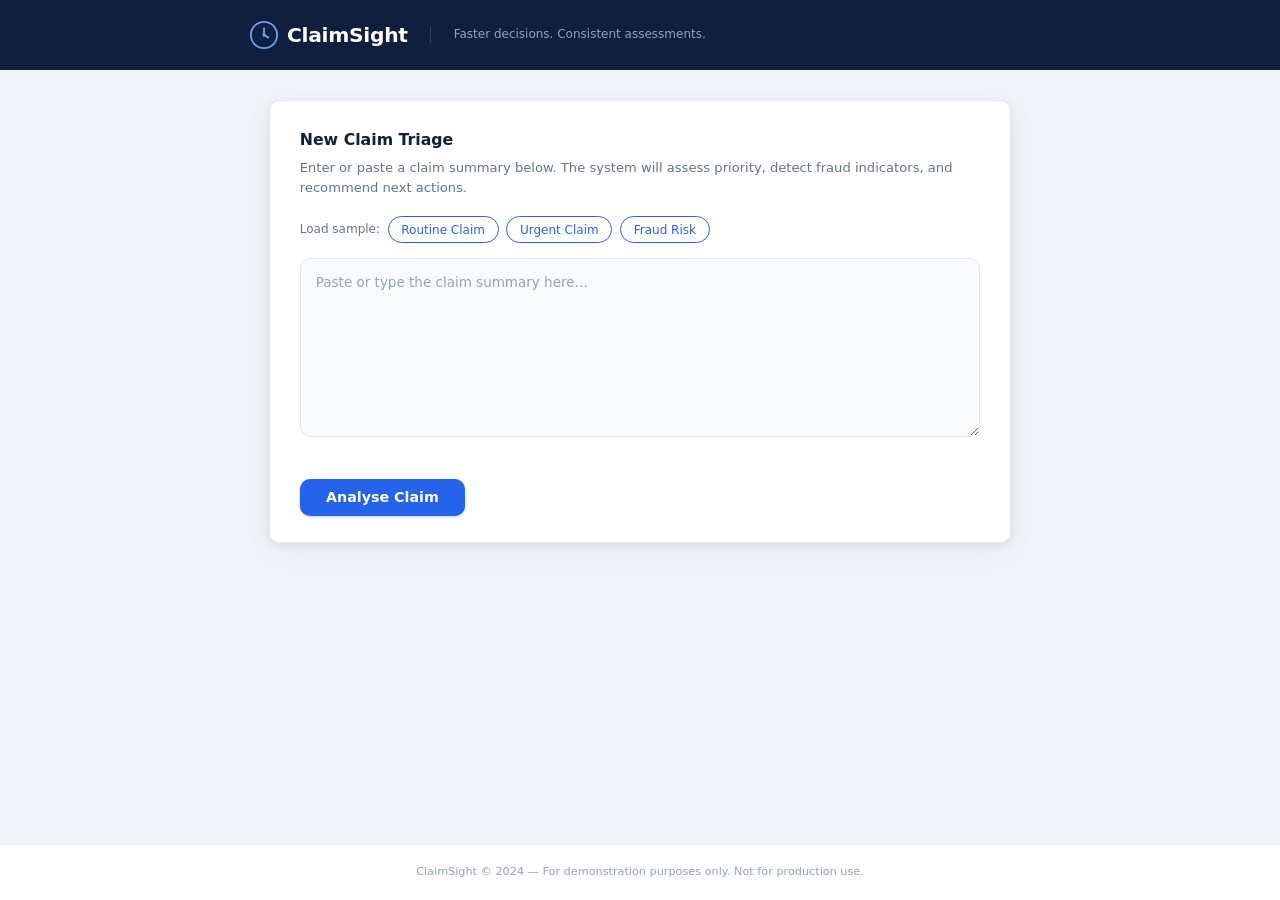
==== index.html @ faf7bcf7 "feat: add ClaimSight insurance claims triage prototype" ====
<!DOCTYPE html>
<html lang="en">
<head>
  <meta charset="UTF-8" />
  <meta name="viewport" content="width=device-width, initial-scale=1.0" />
  <title>ClaimSight — AI-Assisted Claims Triage</title>
  <link rel="stylesheet" href="style.css" />
</head>
<body>

  <!-- ─── Header ─────────────────────────────────────────────── -->
  <header class="site-header">
    <div class="header-inner">
      <div class="brand">
        <svg class="brand-icon" viewBox="0 0 32 32" fill="none" aria-hidden="true">
          <circle cx="16" cy="16" r="15" stroke="currentColor" stroke-width="2"/>
          <path d="M16 8v8l5 3" stroke="currentColor" stroke-width="2" stroke-linecap="round"/>
          <circle cx="16" cy="16" r="2" fill="currentColor"/>
        </svg>
        <span class="brand-name">ClaimSight</span>
      </div>
      <p class="brand-tagline">Faster decisions. Consistent assessments.</p>
    </div>
  </header>

  <!-- ─── Main ──────────────────────────────────────────────── -->
  <main class="main-container">

    <!-- Input card -->
    <section class="card input-card">
      <h2 class="section-title">New Claim Triage</h2>
      <p class="section-desc">Enter or paste a claim summary below. The system will assess priority, detect fraud indicators, and recommend next actions.</p>

      <!-- Quick-fill buttons -->
      <div class="sample-buttons" role="group" aria-label="Load a sample claim">
        <span class="sample-label">Load sample:</span>
        <button type="button" class="btn btn-sample" data-sample="routine">Routine Claim</button>
        <button type="button" class="btn btn-sample" data-sample="urgent">Urgent Claim</button>
        <button type="button" class="btn btn-sample" data-sample="fraud">Fraud Risk</button>
      </div>

      <!-- Form -->
      <form id="triage-form" novalidate>
        <label for="claim-input" class="sr-only">Claim summary</label>
        <textarea
          id="claim-input"
          name="claim"
          rows="7"
          placeholder="Paste or type the claim summary here…"
          aria-required="true"
        ></textarea>
        <p id="validation-msg" class="validation-msg" role="alert" aria-live="polite"></p>
        <button type="submit" id="submit-btn" class="btn btn-primary">
          <span class="btn-text">Analyse Claim</span>
          <span class="btn-spinner" aria-hidden="true"></span>
        </button>
      </form>
    </section>

    <!-- Results card (hidden until analysis completes) -->
    <section id="results-section" class="card results-card" aria-live="polite" aria-atomic="true">

      <!-- Metadata bar -->
      <div class="results-meta">
        <span class="meta-item">
          <strong>Claim ID:</strong>
          <span id="result-claim-id">—</span>
        </span>
        <span class="meta-divider" aria-hidden="true">|</span>
        <span class="meta-item">
          <strong>Analysed:</strong>
          <span id="result-timestamp">—</span>
        </span>
        <span class="meta-divider" aria-hidden="true">|</span>
        <span class="meta-item">
          <strong>Officer:</strong>
          <span>Claims Triage System</span>
        </span>
      </div>

      <!-- Priority + Confidence -->
      <div class="priority-row">
        <div>
          <p class="result-label">Priority Level</p>
          <span id="result-priority" class="priority-badge">—</span>
          <span id="result-confidence" class="confidence-label"></span>
        </div>
      </div>

      <!-- Rationale -->
      <div class="rationale-box">
        <p class="result-label">Why this priority?</p>
        <p id="result-rationale" class="rationale-text">—</p>
      </div>

      <!-- Risk dimensions -->
      <div class="risk-dimensions">
        <p class="result-label">Risk Dimensions</p>
        <div class="bars-grid" id="risk-bars-container">
          <!-- Bars injected by JS -->
        </div>
      </div>

      <!-- Fraud indicators -->
      <div class="result-block" id="fraud-block">
        <p class="result-label">Fraud Indicators</p>
        <ul id="result-fraud-list" class="result-list"></ul>
      </div>

      <!-- Next actions -->
      <div class="result-block">
        <p class="result-label">Recommended Next Actions</p>
        <ol id="result-actions-list" class="result-list result-list--ordered"></ol>
      </div>

      <!-- Escalation -->
      <div id="escalation-block" class="escalation-block">
        <div class="escalation-header">
          <p class="result-label">Escalation</p>
          <span id="escalation-badge" class="escalation-badge">—</span>
        </div>
        <p id="escalation-reason" class="escalation-reason">—</p>
      </div>

    </section>
  </main>

  <footer class="site-footer">
    <p>ClaimSight &copy; 2024 &mdash; For demonstration purposes only. Not for production use.</p>
  </footer>

  <script src="app.js"></script>
</body>
</html>
---- style.css ----
/* ══════════════════════════════════════════════
   ClaimSight — style.css
   ══════════════════════════════════════════════ */

/* ── 1. Design tokens ──────────────────────────── */
:root {
  /* Brand */
  --navy:          #0f1f3d;
  --navy-light:    #1a3260;
  --blue:          #2563eb;
  --blue-hover:    #1d4ed8;

  /* Priority colours */
  --green:         #16a34a;
  --green-bg:      #dcfce7;
  --green-border:  #86efac;
  --amber:         #d97706;
  --amber-bg:      #fef3c7;
  --amber-border:  #fcd34d;
  --red:           #dc2626;
  --red-bg:        #fee2e2;
  --red-border:    #fca5a5;

  /* Neutrals */
  --bg:            #f1f5f9;
  --surface:       #ffffff;
  --border:        #e2e8f0;
  --text:          #0f172a;
  --text-muted:    #64748b;
  --text-light:    #94a3b8;

  /* Spacing */
  --radius:        10px;
  --radius-pill:   9999px;
  --shadow:        0 1px 3px rgba(0,0,0,.08), 0 4px 16px rgba(0,0,0,.06);
  --shadow-card:   0 2px 8px rgba(0,0,0,.07), 0 8px 32px rgba(0,0,0,.06);
}

/* ── 2. Reset & base ───────────────────────────── */
*, *::before, *::after { box-sizing: border-box; margin: 0; padding: 0; }

html { font-size: 15px; }

body {
  font-family: -apple-system, "Segoe UI", system-ui, sans-serif;
  background: var(--bg);
  color: var(--text);
  line-height: 1.6;
  min-height: 100vh;
  display: flex;
  flex-direction: column;
}

/* Screen-reader only utility */
.sr-only {
  position: absolute;
  width: 1px; height: 1px;
  padding: 0; margin: -1px;
  overflow: hidden; clip: rect(0,0,0,0);
  white-space: nowrap; border: 0;
}

/* ── 3. Header ─────────────────────────────────── */
.site-header {
  background: var(--navy);
  color: #fff;
  padding: 0 1.5rem;
}

.header-inner {
  max-width: 780px;
  margin: 0 auto;
  padding: 1.25rem 0;
  display: flex;
  align-items: center;
  gap: 1.5rem;
  flex-wrap: wrap;
}

.brand {
  display: flex;
  align-items: center;
  gap: .6rem;
}

.brand-icon {
  width: 28px;
  height: 28px;
  color: #60a5fa;
  flex-shrink: 0;
}

.brand-name {
  font-size: 1.35rem;
  font-weight: 700;
  letter-spacing: -.3px;
  color: #fff;
}

.brand-tagline {
  font-size: .8rem;
  color: #94a3b8;
  border-left: 1px solid #334155;
  padding-left: 1.5rem;
  line-height: 1.3;
}

/* ── 4. Layout ─────────────────────────────────── */
.main-container {
  flex: 1;
  max-width: 780px;
  width: 100%;
  margin: 2rem auto 3rem;
  padding: 0 1.25rem;
  display: flex;
  flex-direction: column;
  gap: 1.5rem;
}

/* ── 5. Cards ──────────────────────────────────── */
.card {
  background: var(--surface);
  border-radius: var(--radius);
  box-shadow: var(--shadow-card);
  border: 1px solid var(--border);
  padding: 1.75rem 2rem;
}

.section-title {
  font-size: 1.05rem;
  font-weight: 700;
  color: var(--navy);
  margin-bottom: .4rem;
}

.section-desc {
  color: var(--text-muted);
  font-size: .875rem;
  margin-bottom: 1.25rem;
  line-height: 1.5;
}

/* ── 6. Sample buttons ─────────────────────────── */
.sample-buttons {
  display: flex;
  align-items: center;
  gap: .5rem;
  flex-wrap: wrap;
  margin-bottom: 1rem;
}

.sample-label {
  font-size: .8rem;
  color: var(--text-muted);
  font-weight: 500;
  white-space: nowrap;
}

/* ── 7. Button base ────────────────────────────── */
.btn {
  display: inline-flex;
  align-items: center;
  gap: .5rem;
  border: none;
  border-radius: var(--radius);
  font-family: inherit;
  font-size: .875rem;
  font-weight: 600;
  cursor: pointer;
  transition: background .15s, border-color .15s, opacity .15s;
}

.btn-sample {
  padding: .35rem .85rem;
  background: transparent;
  border: 1.5px solid var(--blue);
  color: var(--blue);
  border-radius: var(--radius-pill);
  font-size: .8rem;
  font-weight: 500;
}

.btn-sample:hover {
  background: #eff6ff;
}

/* ── 8. Textarea ───────────────────────────────── */
textarea {
  width: 100%;
  padding: .85rem 1rem;
  border: 1.5px solid var(--border);
  border-radius: var(--radius);
  font-family: inherit;
  font-size: .9rem;
  color: var(--text);
  background: #fafbfd;
  resize: vertical;
  transition: border-color .15s, box-shadow .15s;
  line-height: 1.6;
}

textarea:focus {
  outline: none;
  border-color: var(--blue);
  box-shadow: 0 0 0 3px rgba(37,99,235,.12);
  background: #fff;
}

textarea::placeholder { color: var(--text-light); }

/* ── 9. Validation message ─────────────────────── */
.validation-msg {
  font-size: .8rem;
  color: var(--red);
  min-height: 1.2rem;
  margin: .4rem 0 .75rem;
}

/* ── 10. Submit button ─────────────────────────── */
.btn-primary {
  padding: .7rem 1.75rem;
  background: var(--blue);
  color: #fff;
  border-radius: var(--radius);
  font-size: .95rem;
  box-shadow: 0 1px 3px rgba(37,99,235,.3);
  position: relative;
  min-width: 160px;
  justify-content: center;
}

.btn-primary:hover:not(:disabled) { background: var(--blue-hover); }
.btn-primary:disabled { opacity: .65; cursor: not-allowed; }

/* Spinner inside button */
.btn-spinner {
  display: none;
  width: 16px; height: 16px;
  border: 2px solid rgba(255,255,255,.35);
  border-top-color: #fff;
  border-radius: 50%;
  animation: spin .65s linear infinite;
}

.btn-primary.loading .btn-text { opacity: 0; }
.btn-primary.loading .btn-spinner { display: inline-block; position: absolute; }

@keyframes spin { to { transform: rotate(360deg); } }

/* ── 11. Results card (hidden by default) ──────── */
.results-card {
  display: none;
}

.results-card.visible {
  display: block;
  animation: fadeSlideIn .3s ease;
}

@keyframes fadeSlideIn {
  from { opacity: 0; transform: translateY(10px); }
  to   { opacity: 1; transform: translateY(0); }
}

/* ── 12. Metadata bar ──────────────────────────── */
.results-meta {
  display: flex;
  gap: .75rem;
  flex-wrap: wrap;
  align-items: center;
  padding-bottom: 1rem;
  border-bottom: 1px solid var(--border);
  margin-bottom: 1.25rem;
  font-size: .78rem;
  color: var(--text-muted);
}

.meta-item strong { color: var(--text); font-weight: 600; margin-right: .3rem; }
.meta-divider { color: var(--border); }

/* ── 13. Priority row ──────────────────────────── */
.priority-row {
  display: flex;
  align-items: flex-start;
  gap: 1rem;
  margin-bottom: 1.25rem;
}

.result-label {
  font-size: .72rem;
  font-weight: 700;
  text-transform: uppercase;
  letter-spacing: .06em;
  color: var(--text-muted);
  margin-bottom: .4rem;
}

.priority-badge {
  display: inline-block;
  padding: .3rem .9rem;
  border-radius: var(--radius-pill);
  font-size: .85rem;
  font-weight: 700;
  letter-spacing: .02em;
  border: 1.5px solid transparent;
}

.priority-low      { background: var(--green-bg);  color: var(--green); border-color: var(--green-border); }
.priority-high     { background: var(--amber-bg);  color: var(--amber); border-color: var(--amber-border); }
.priority-critical { background: var(--red-bg);    color: var(--red);   border-color: var(--red-border); }

.confidence-label {
  display: inline-block;
  margin-left: .6rem;
  font-size: .8rem;
  color: var(--text-muted);
  vertical-align: middle;
}

/* ── 14. Rationale callout ─────────────────────── */
.rationale-box {
  background: #f8fafc;
  border-left: 3px solid var(--blue);
  border-radius: 0 var(--radius) var(--radius) 0;
  padding: .85rem 1.1rem;
  margin-bottom: 1.25rem;
}

.rationale-text {
  font-size: .875rem;
  color: var(--text);
  line-height: 1.55;
}

/* ── 15. Risk dimension bars ───────────────────── */
.risk-dimensions {
  margin-bottom: 1.25rem;
}

.bars-grid {
  display: flex;
  flex-direction: column;
  gap: .65rem;
  margin-top: .5rem;
}

.bar-row {
  display: flex;
  align-items: center;
  gap: .85rem;
}

.bar-label {
  font-size: .8rem;
  color: var(--text);
  width: 165px;
  flex-shrink: 0;
  font-weight: 500;
}

.bar-track {
  flex: 1;
  height: 9px;
  background: #e2e8f0;
  border-radius: var(--radius-pill);
  overflow: hidden;
}

.bar-fill {
  height: 100%;
  width: 0%;                        /* set by JS */
  border-radius: var(--radius-pill);
  transition: width .6s cubic-bezier(.4,0,.2,1);
}

/* Bar colour classes */
.bar-fill.bar-low    { background: var(--green); }
.bar-fill.bar-medium { background: var(--amber); }
.bar-fill.bar-high   { background: var(--red); }

/* Special: doc quality bar is inverted — high score = good = green */
.bar-fill.bar-quality-high   { background: var(--green); }
.bar-fill.bar-quality-medium { background: var(--amber); }
.bar-fill.bar-quality-low    { background: var(--red); }

.bar-score {
  font-size: .78rem;
  color: var(--text-muted);
  width: 32px;
  text-align: right;
  flex-shrink: 0;
}

/* ── 16. Result blocks (fraud / actions) ───────── */
.result-block {
  margin-bottom: 1.25rem;
  padding: .85rem 1rem;
  border: 1px solid var(--border);
  border-radius: var(--radius);
  background: #fafbfd;
}

.result-block.fraud-flagged {
  background: #fffbeb;
  border-color: var(--amber-border);
}

.result-list {
  list-style: none;
  margin: 0;
  padding: 0;
  display: flex;
  flex-direction: column;
  gap: .45rem;
}

.result-list li {
  font-size: .875rem;
  color: var(--text);
  padding-left: 1.3rem;
  position: relative;
  line-height: 1.5;
}

/* Bullet for unordered */
.result-list:not(.result-list--ordered) li::before {
  content: "•";
  position: absolute;
  left: 0;
  color: var(--text-muted);
  font-weight: 700;
}

/* Ordered list counter */
.result-list--ordered {
  counter-reset: action-counter;
}
.result-list--ordered li {
  counter-increment: action-counter;
}
.result-list--ordered li::before {
  content: counter(action-counter) ".";
  position: absolute;
  left: 0;
  color: var(--blue);
  font-weight: 700;
  font-size: .78rem;
}

.no-indicators {
  font-size: .875rem;
  color: var(--text-muted);
  font-style: italic;
}

/* ── 17. Escalation block ──────────────────────── */
.escalation-block {
  border-radius: var(--radius);
  padding: .85rem 1rem;
  border: 1px solid var(--border);
  background: #fafbfd;
}

.escalation-block.escalate-yes {
  background: var(--red-bg);
  border-color: var(--red-border);
}

.escalation-block.escalate-no {
  background: var(--green-bg);
  border-color: var(--green-border);
}

.escalation-header {
  display: flex;
  align-items: center;
  gap: .75rem;
  margin-bottom: .35rem;
}

.escalation-header .result-label { margin-bottom: 0; }

.escalation-badge {
  display: inline-block;
  padding: .2rem .7rem;
  border-radius: var(--radius-pill);
  font-size: .78rem;
  font-weight: 700;
  letter-spacing: .04em;
}

.escalate-yes .escalation-badge { background: var(--red);   color: #fff; }
.escalate-no  .escalation-badge { background: var(--green); color: #fff; }

.escalation-reason {
  font-size: .875rem;
  color: var(--text);
  line-height: 1.5;
}

/* ── 18. Footer ────────────────────────────────── */
.site-footer {
  text-align: center;
  padding: 1.25rem;
  font-size: .75rem;
  color: var(--text-light);
  border-top: 1px solid var(--border);
  background: var(--surface);
}

/* ── 19. Print styles ──────────────────────────── */
@media print {
  body { background: #fff; }
  .site-header { background: #000 !important; -webkit-print-color-adjust: exact; print-color-adjust: exact; }
  .input-card, .sample-buttons, .site-footer { display: none !important; }
  .results-card { display: block !important; box-shadow: none; border: 1px solid #ccc; }
  .main-container { margin: 0; padding: 0; max-width: 100%; }
  .priority-badge, .escalation-badge { -webkit-print-color-adjust: exact; print-color-adjust: exact; }
  .bar-fill { -webkit-print-color-adjust: exact; print-color-adjust: exact; }
}
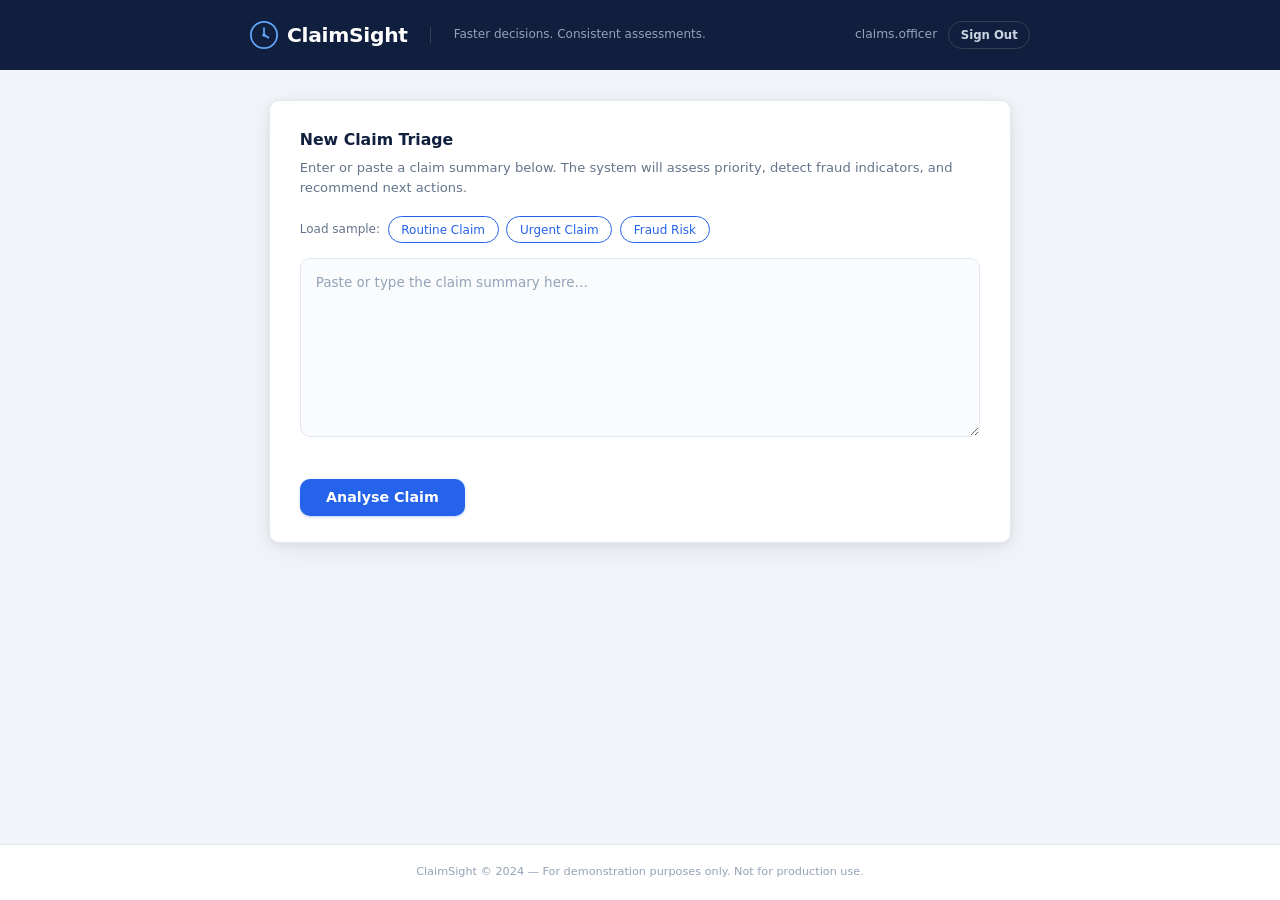
==== commit 21bde8bb: "feat: add login page and header sign-out with user display" ====
--- a/index.html
+++ b/index.html
@@ -20,6 +20,10 @@
         <span class="brand-name">ClaimSight</span>
       </div>
       <p class="brand-tagline">Faster decisions. Consistent assessments.</p>
+      <div class="header-user">
+        <span class="header-username">claims.officer</span>
+        <a href="login.html" class="btn-signout">Sign Out</a>
+      </div>
     </div>
   </header>
 
--- a/style.css
+++ b/style.css
@@ -103,6 +103,34 @@
   border-left: 1px solid #334155;
   padding-left: 1.5rem;
   line-height: 1.3;
+}
+
+.header-user {
+  margin-left: auto;
+  display: flex;
+  align-items: center;
+  gap: .75rem;
+}
+
+.header-username {
+  font-size: .82rem;
+  color: #94a3b8;
+}
+
+.btn-signout {
+  font-size: .78rem;
+  font-weight: 600;
+  color: #cbd5e1;
+  text-decoration: none;
+  border: 1px solid #334155;
+  border-radius: var(--radius-pill);
+  padding: .25rem .75rem;
+  transition: background .15s, color .15s;
+}
+
+.btn-signout:hover {
+  background: #1e3a5f;
+  color: #fff;
 }
 
 /* ── 4. Layout ─────────────────────────────────── */
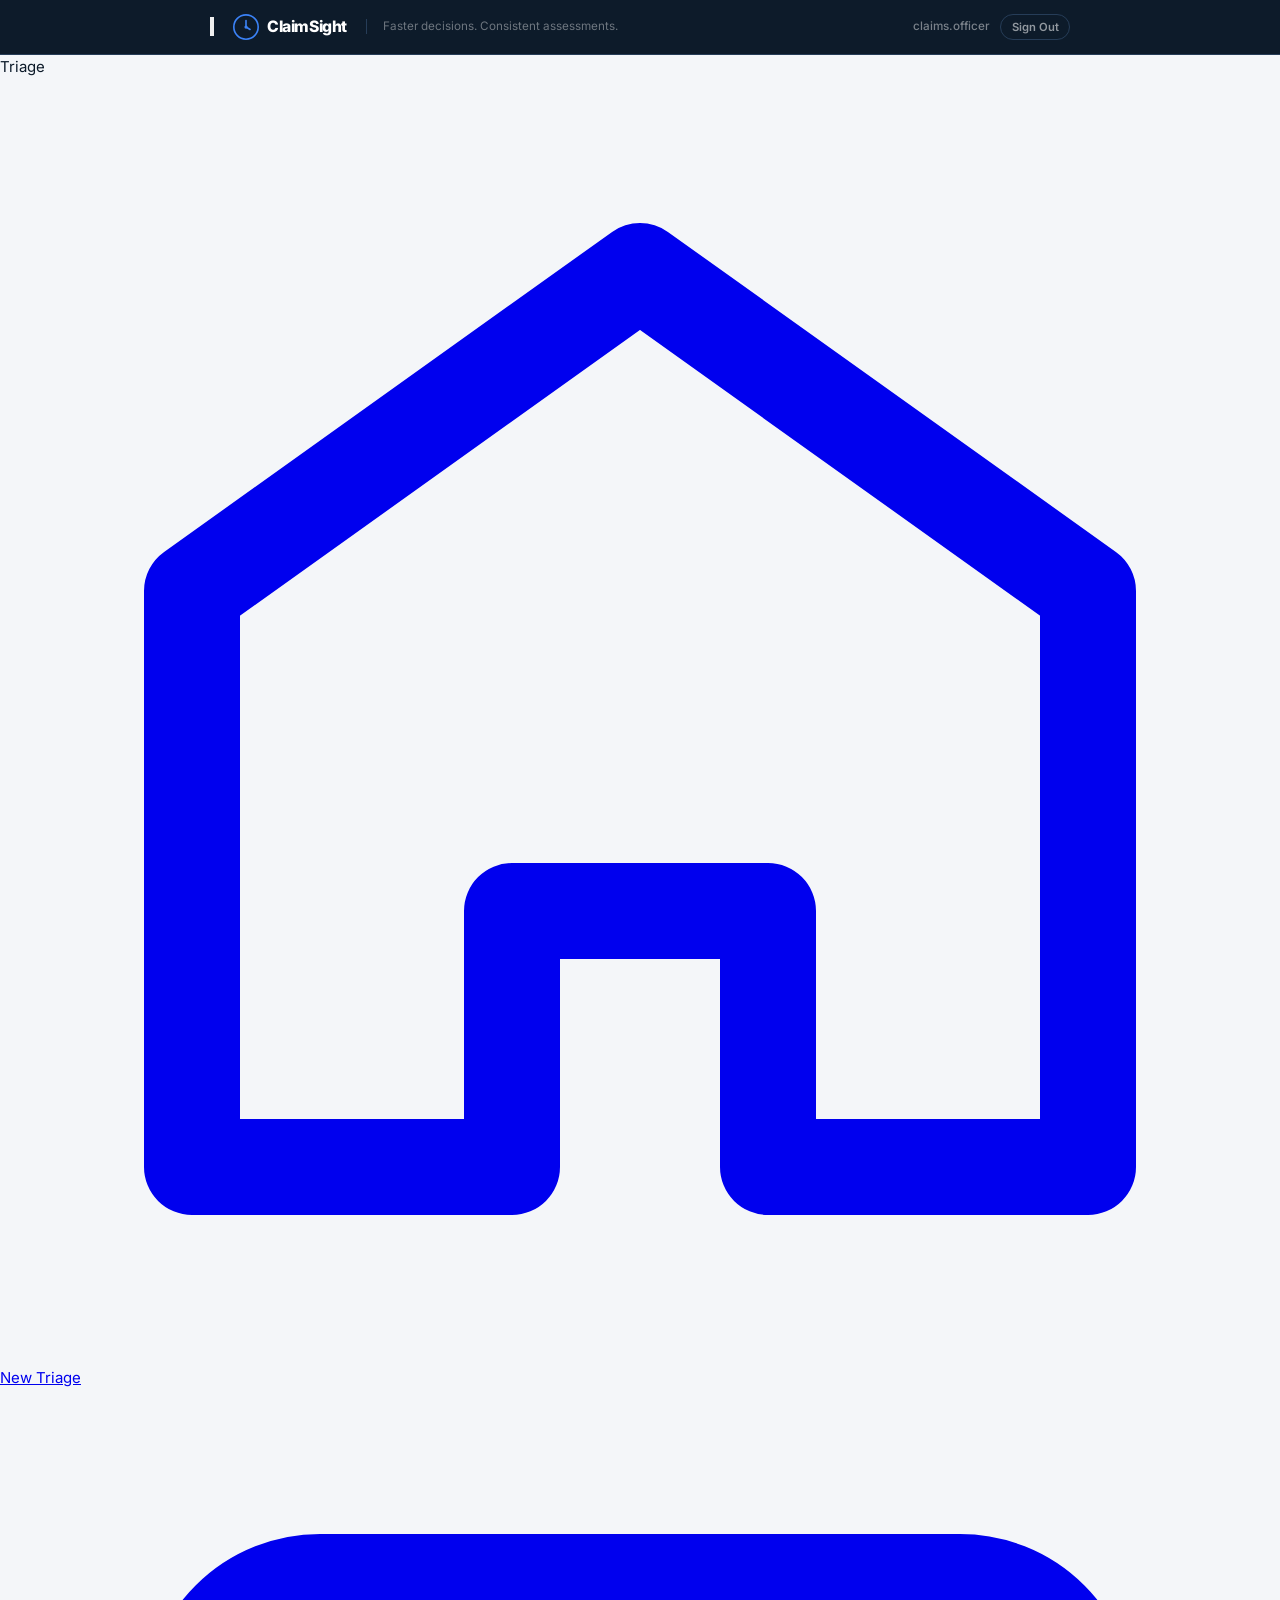
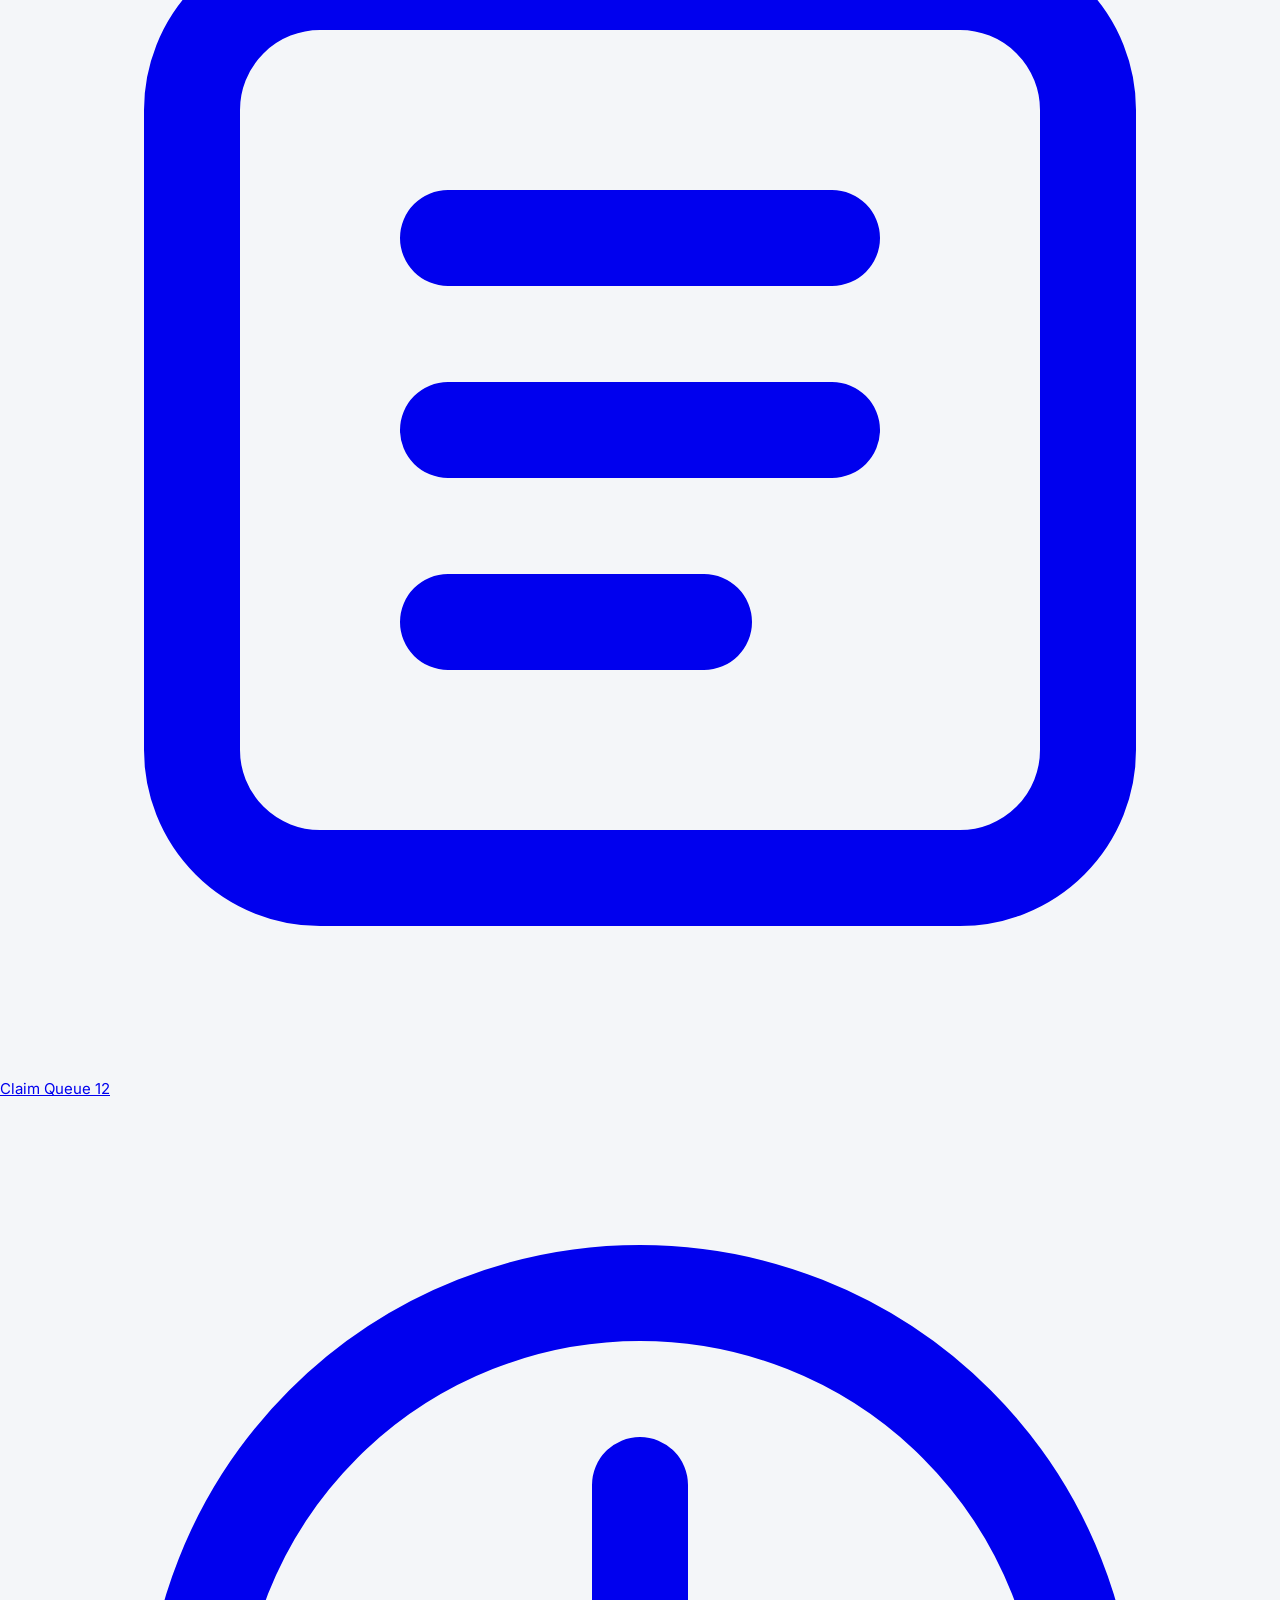
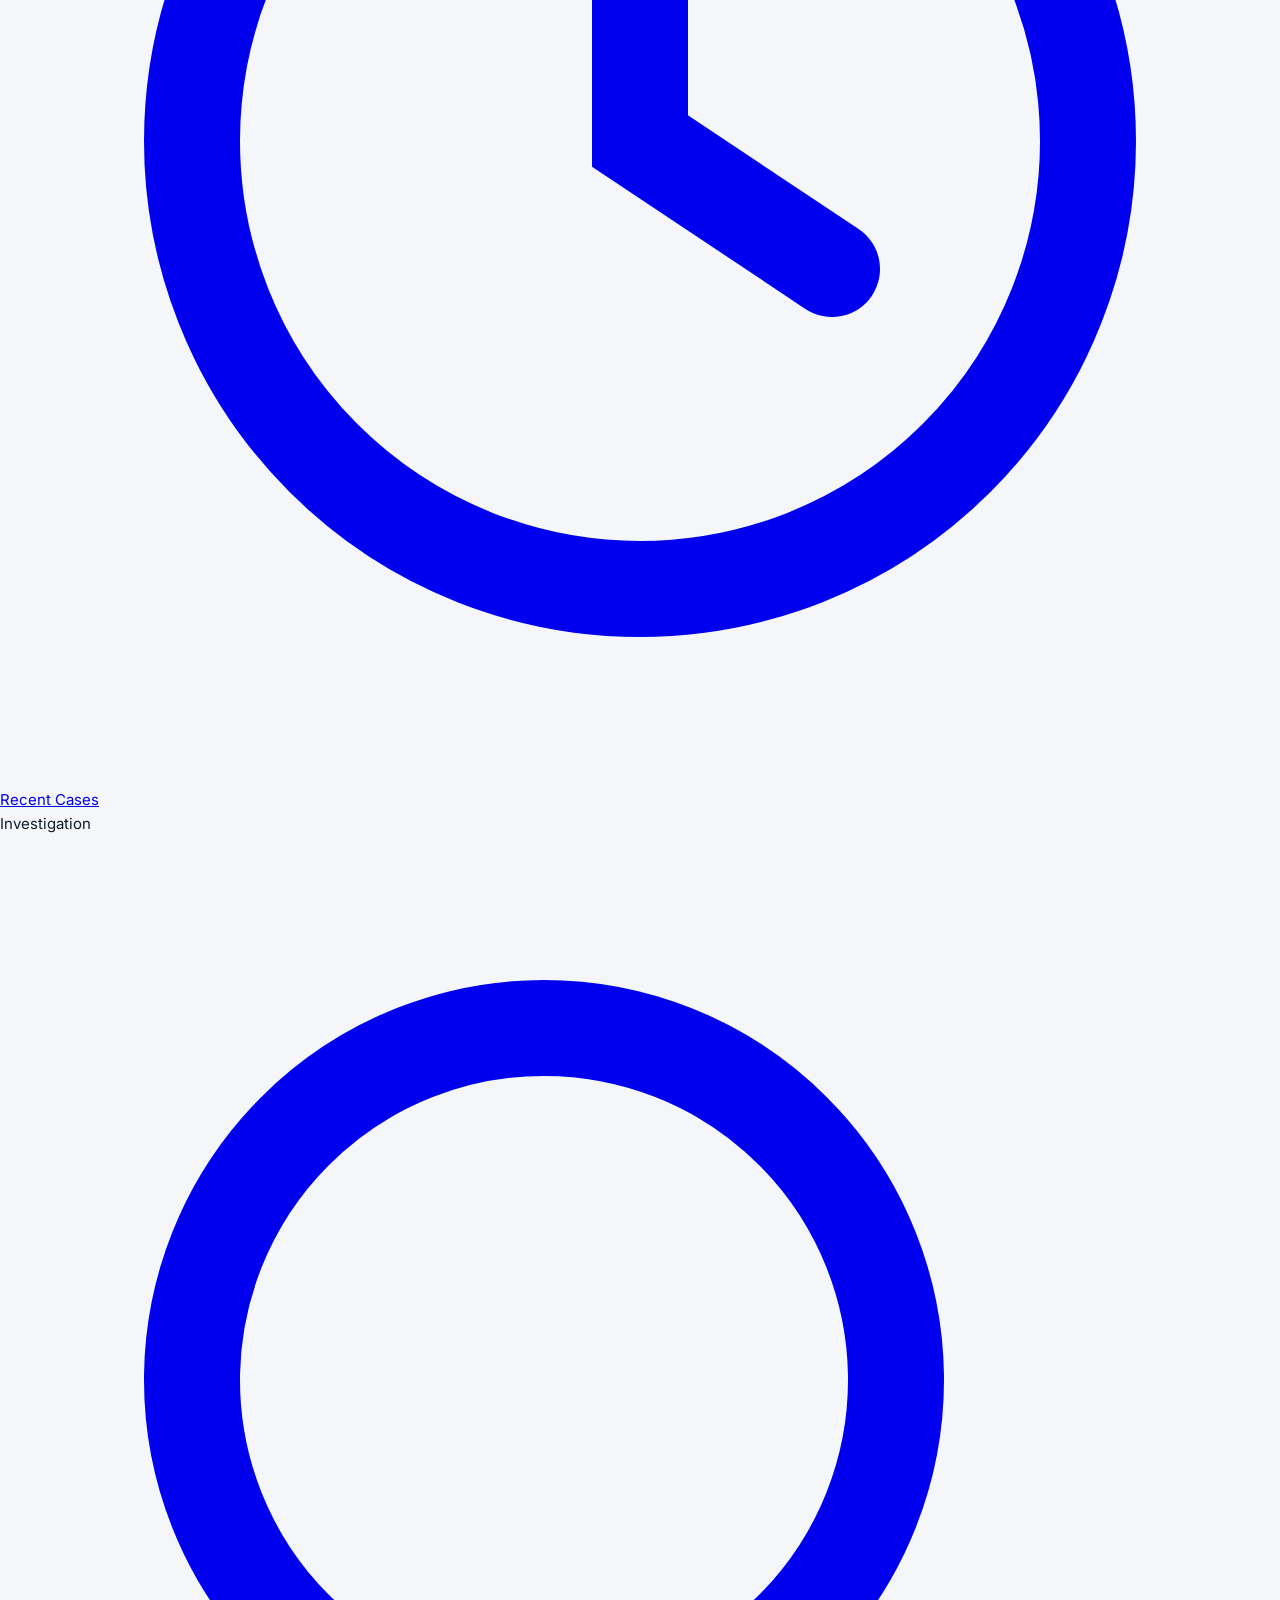
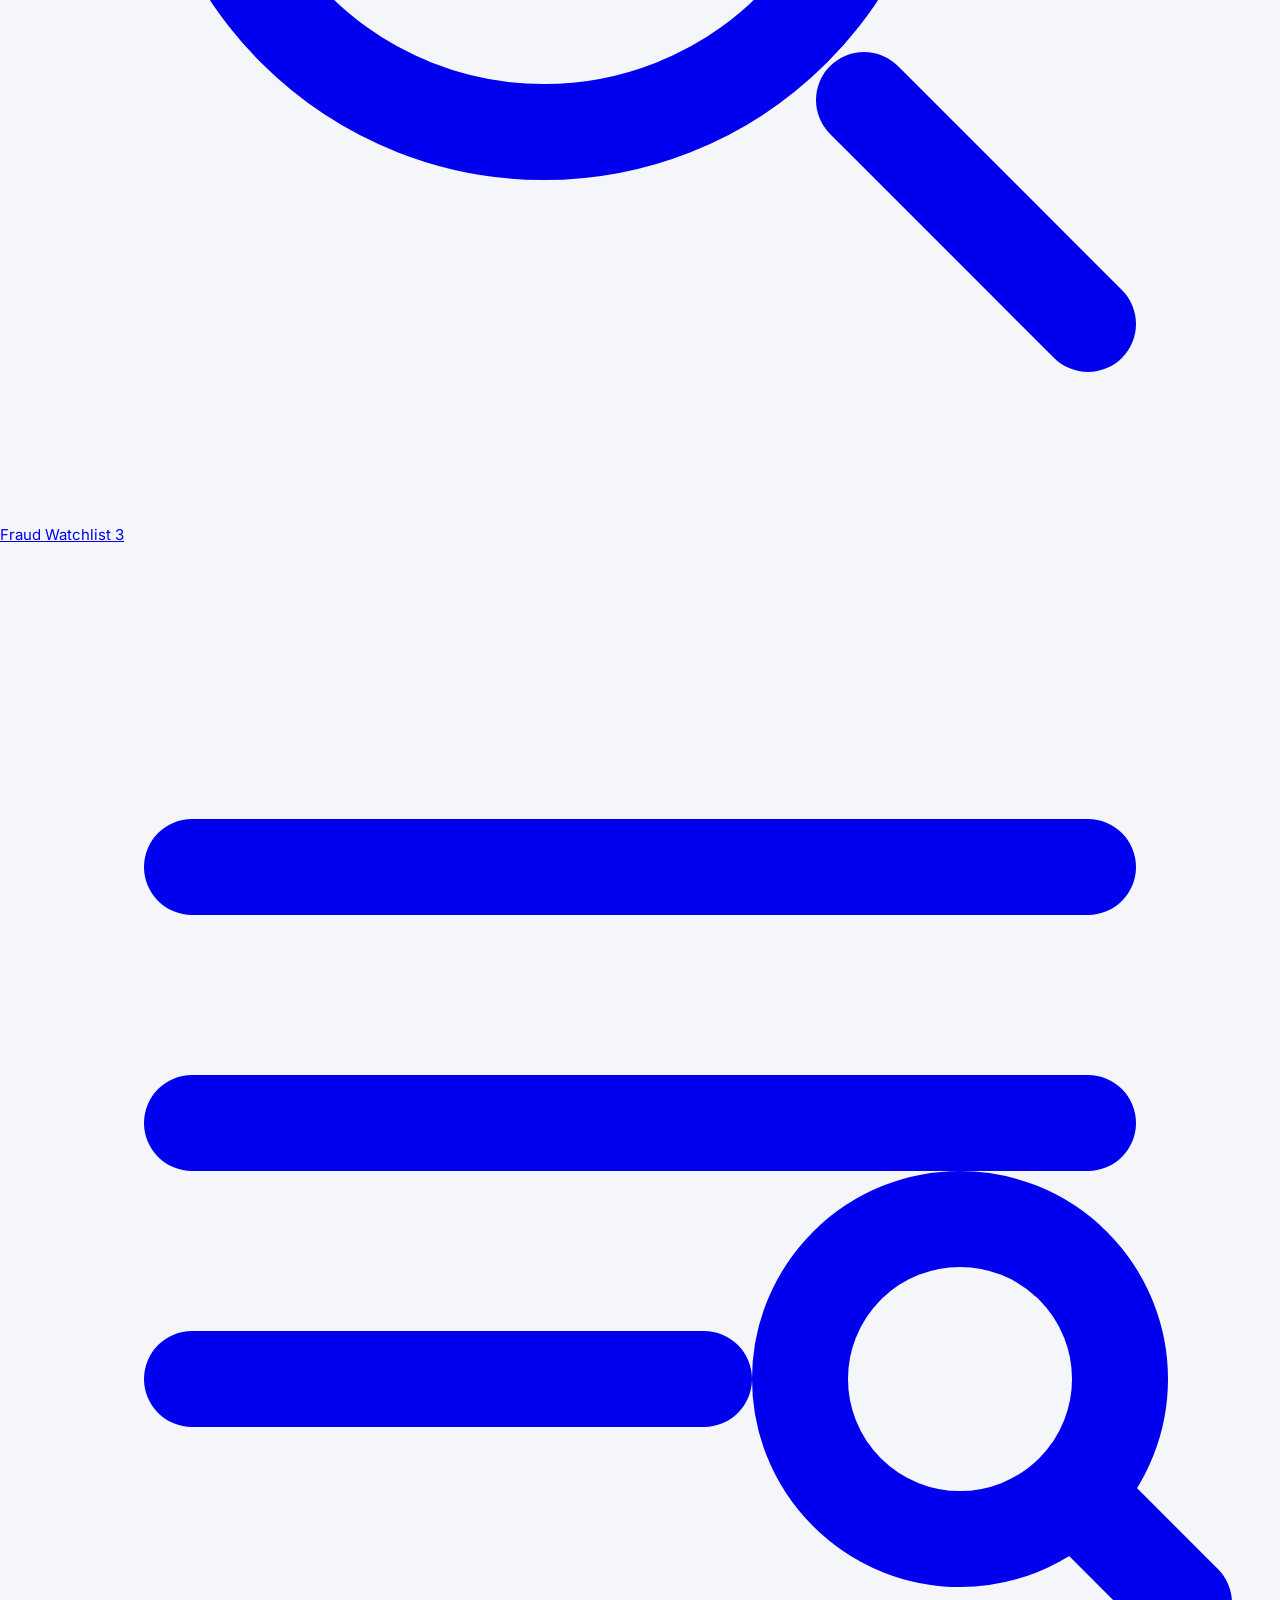
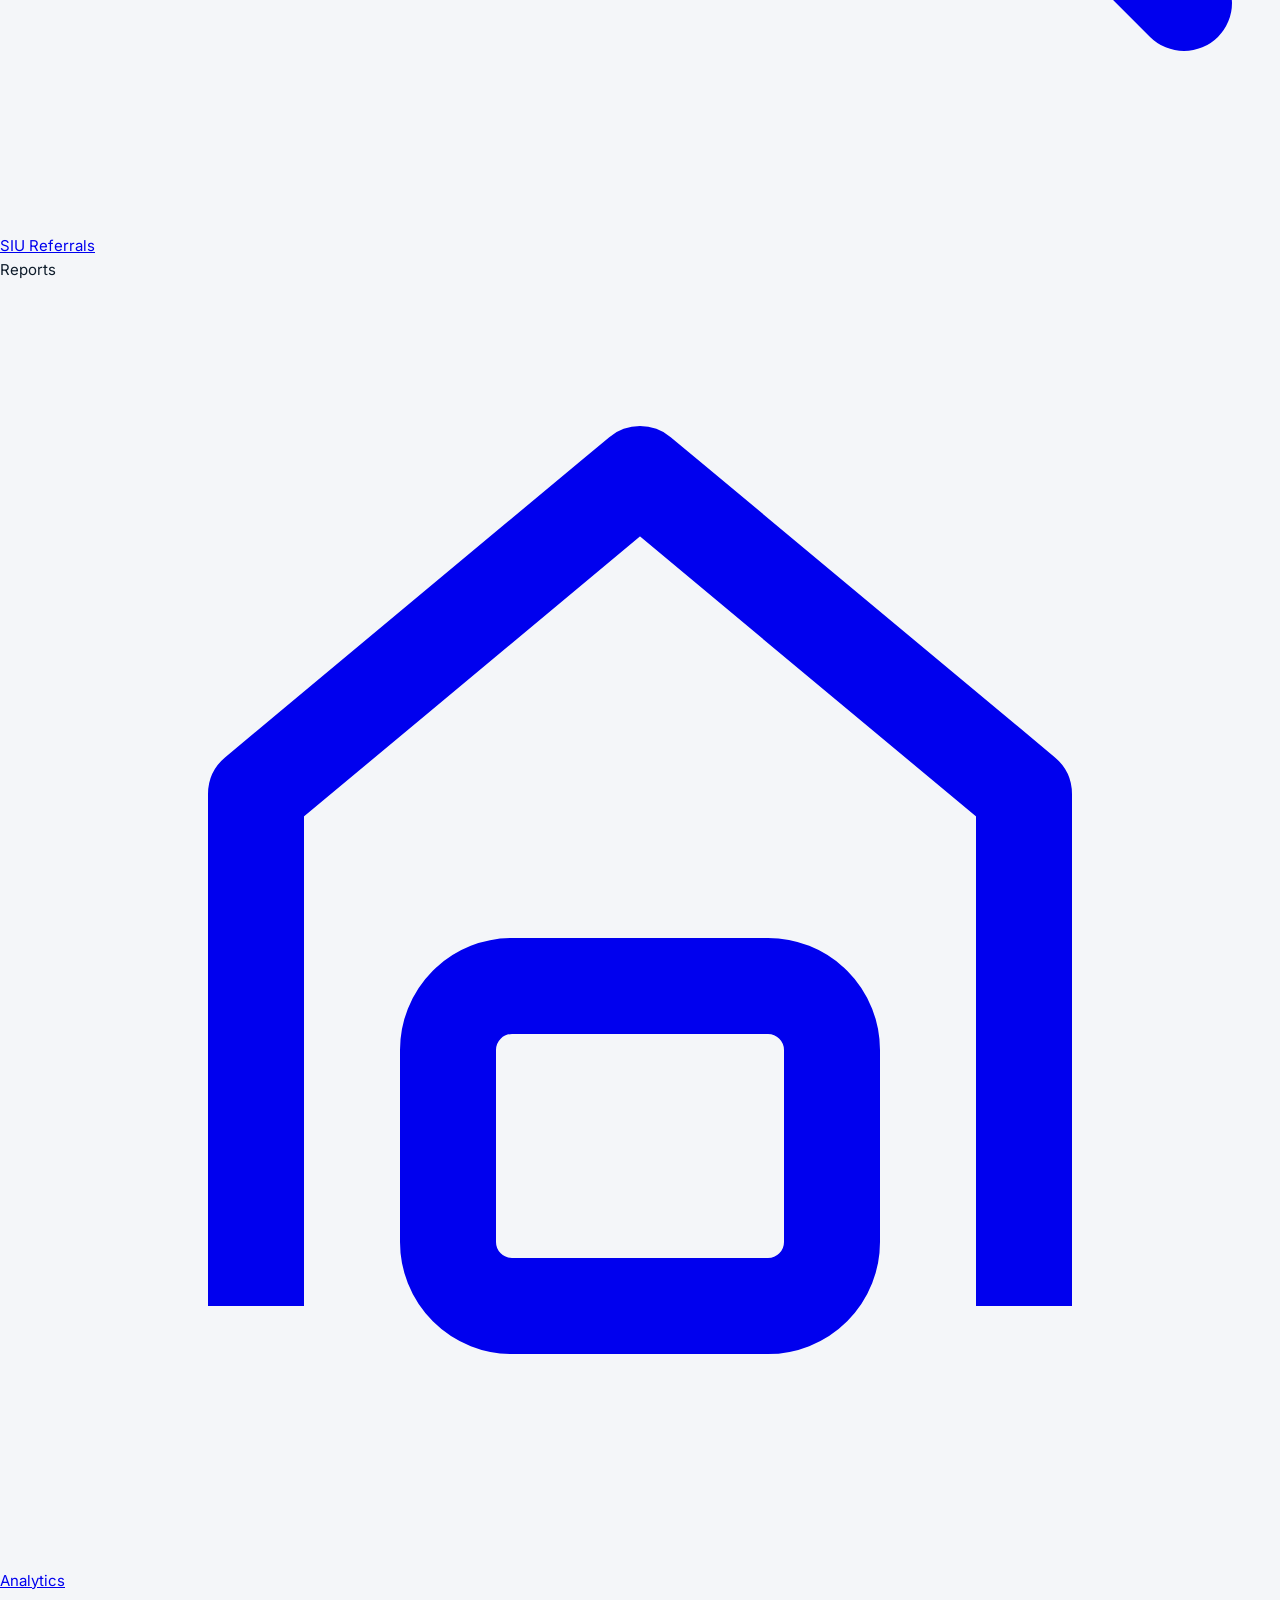
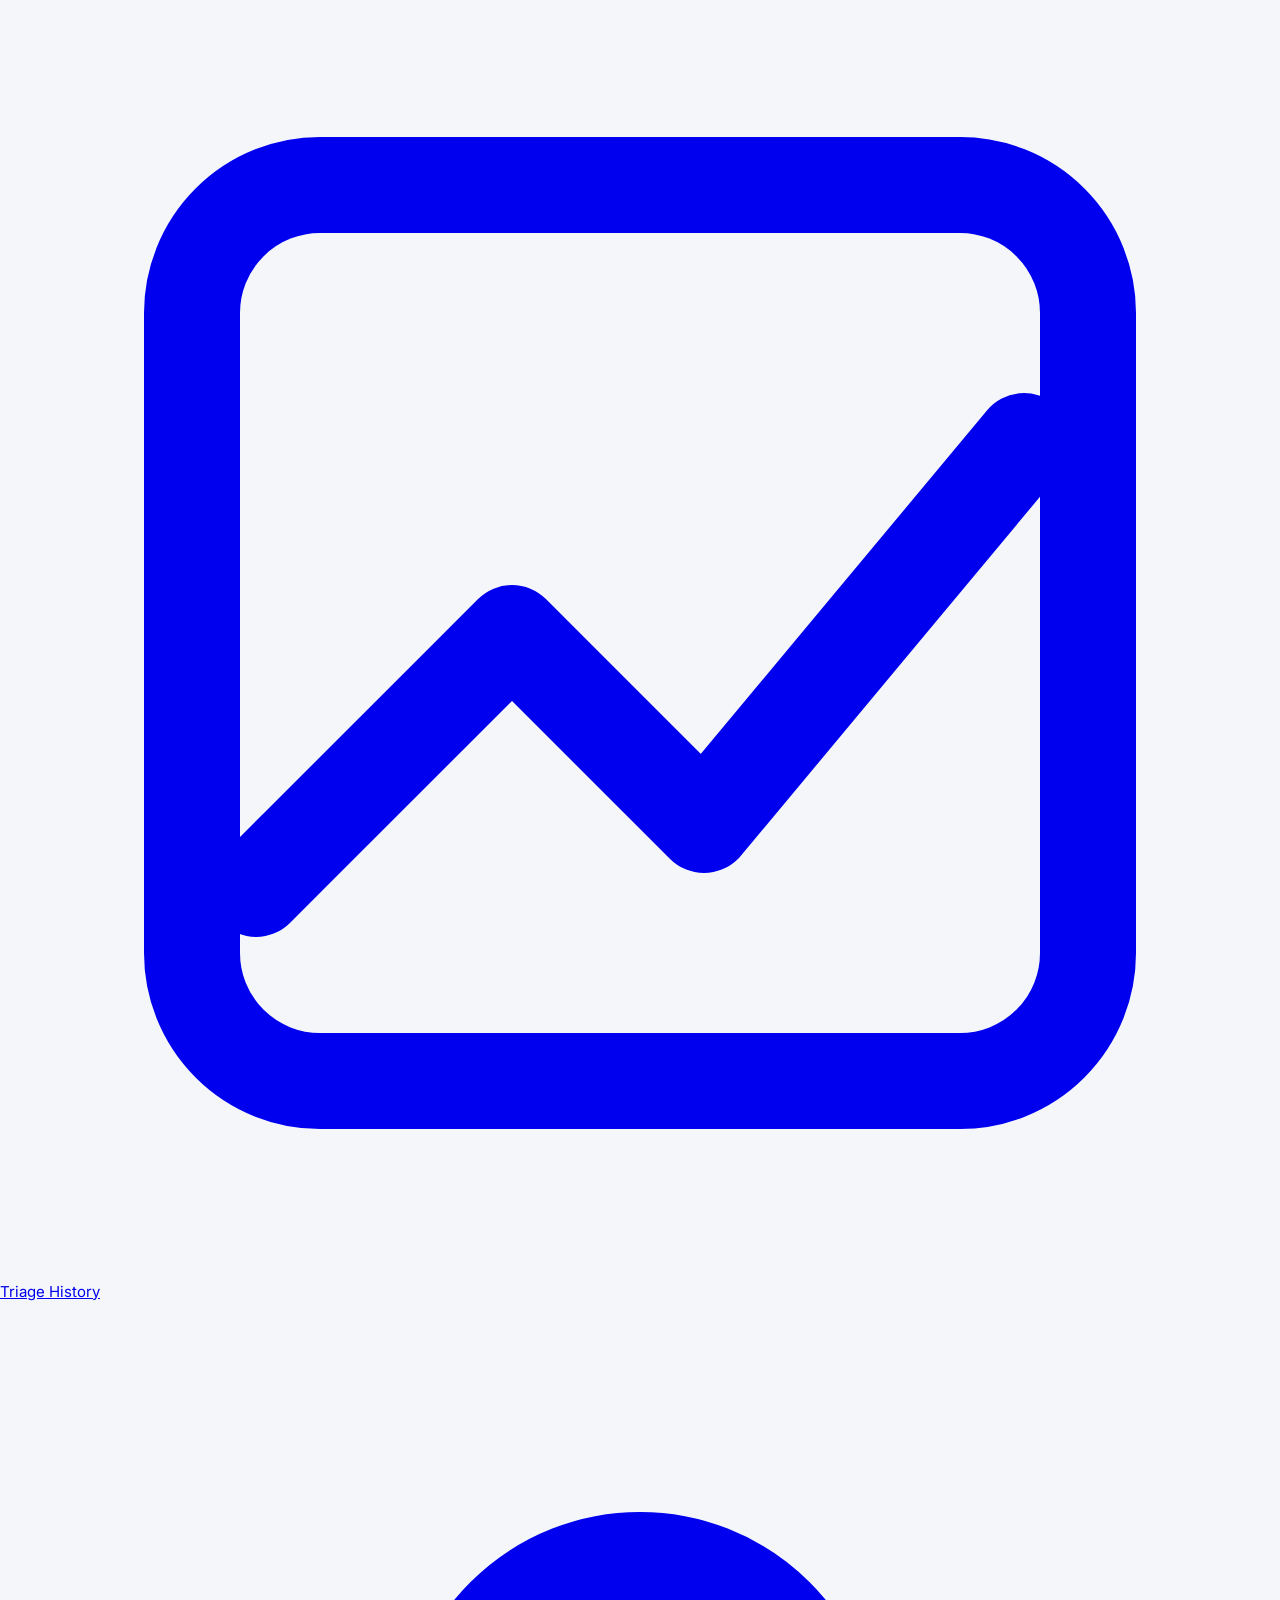
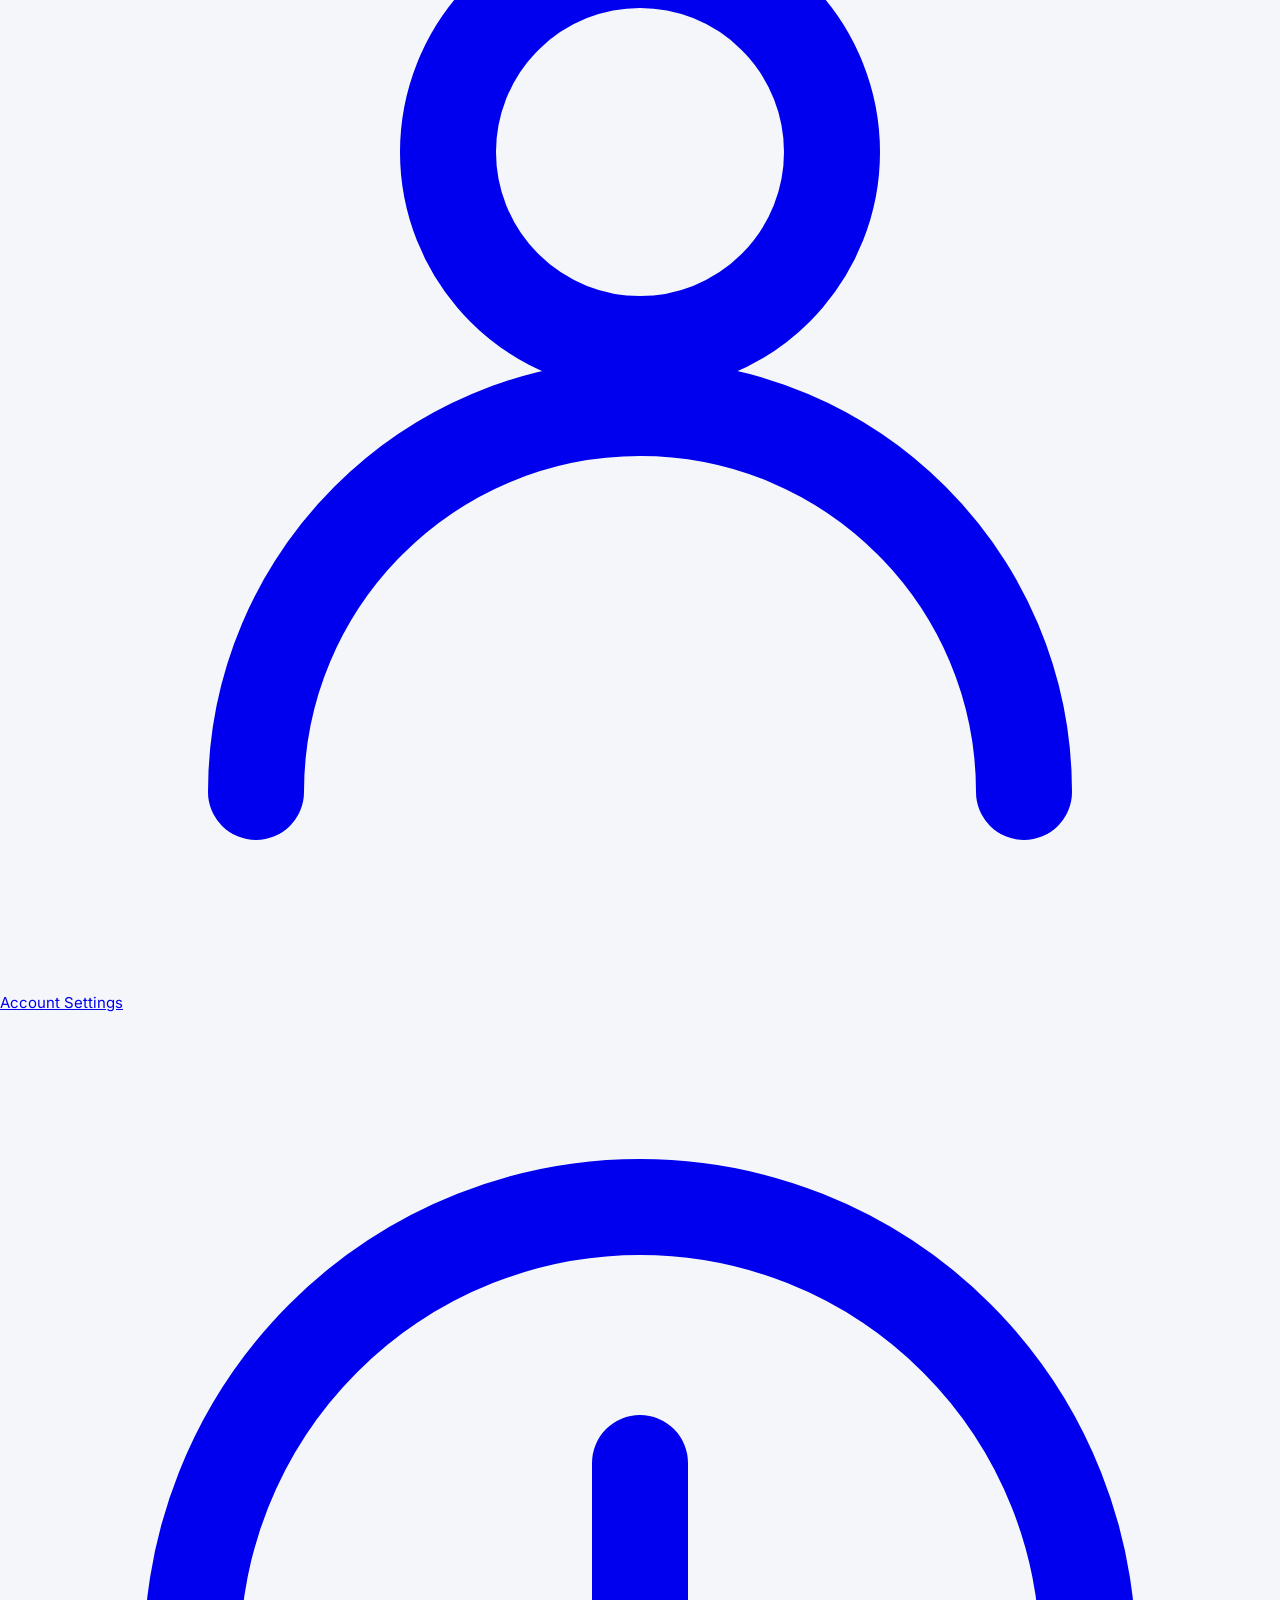
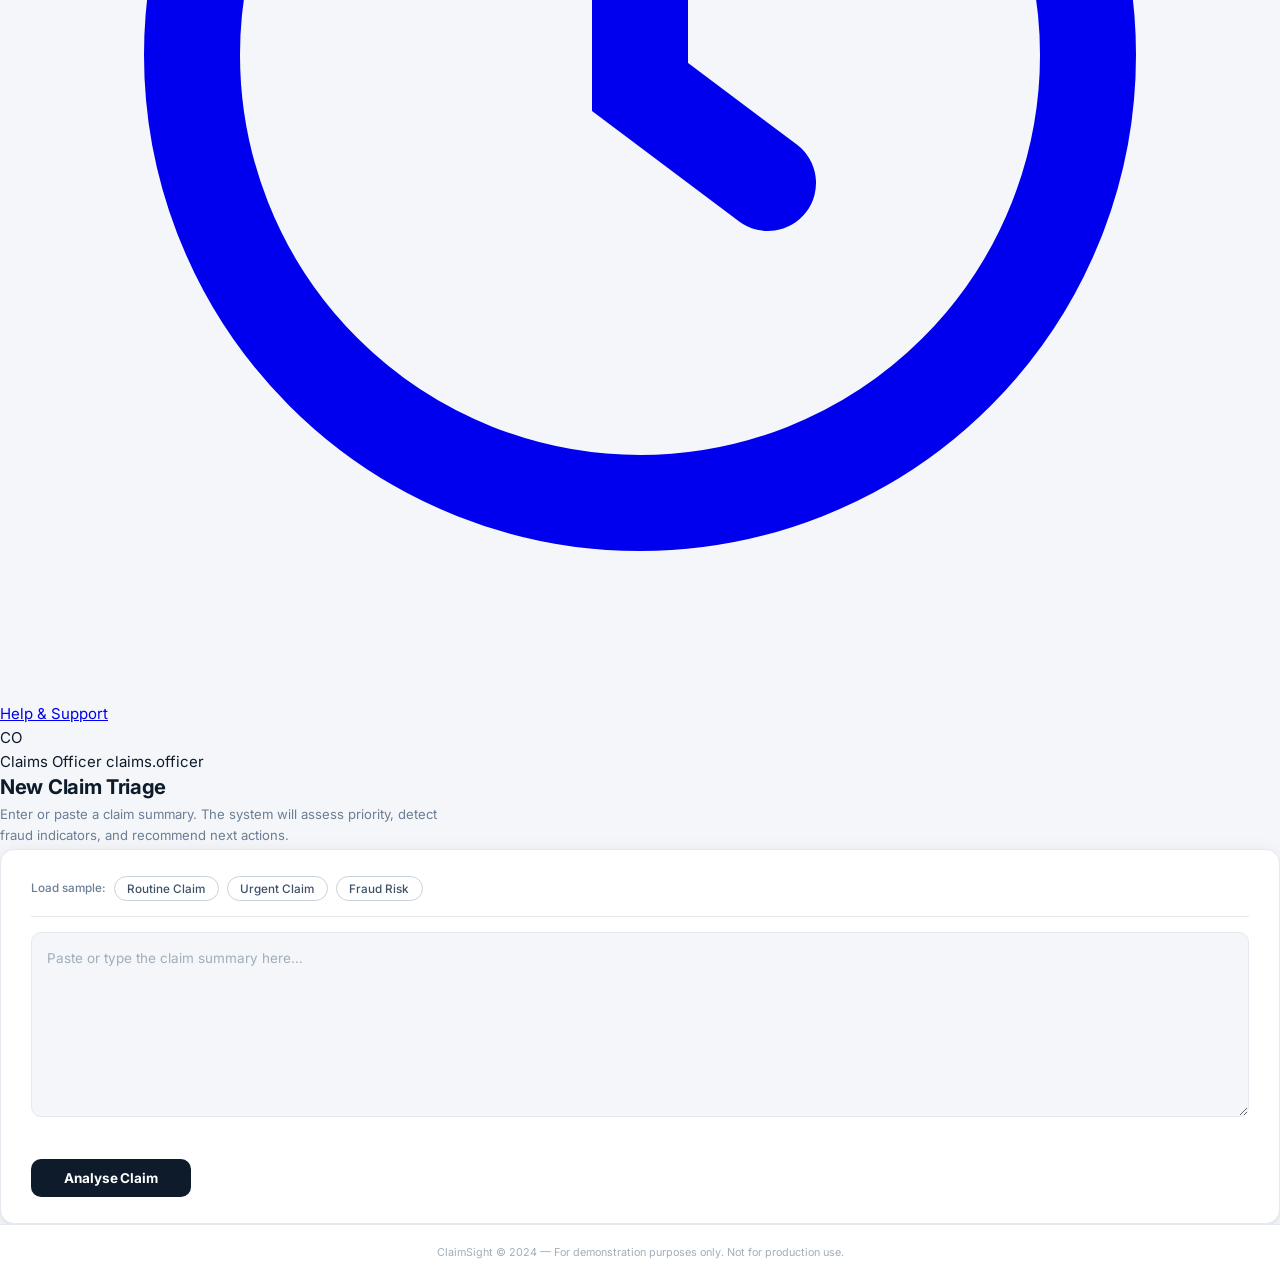
==== commit e228d3de: "feat: add sidebar navigation and redesign login with split-panel layout" ====
--- a/index.html
+++ b/index.html
@@ -8,9 +8,15 @@
 </head>
 <body>
 
-  <!-- ─── Header ─────────────────────────────────────────────── -->
+  <!-- ─── Header ──────────────────────────────────────── -->
   <header class="site-header">
     <div class="header-inner">
+      <!-- Mobile menu toggle -->
+      <button class="sidebar-toggle" id="sidebar-toggle" aria-label="Toggle navigation" aria-expanded="false">
+        <svg viewBox="0 0 20 20" fill="none" aria-hidden="true">
+          <path d="M3 5h14M3 10h14M3 15h14" stroke="currentColor" stroke-width="1.75" stroke-linecap="round"/>
+        </svg>
+      </button>
       <div class="brand">
         <svg class="brand-icon" viewBox="0 0 32 32" fill="none" aria-hidden="true">
           <circle cx="16" cy="16" r="15" stroke="currentColor" stroke-width="2"/>
@@ -27,111 +33,253 @@
     </div>
   </header>
 
-  <!-- ─── Main ──────────────────────────────────────────────── -->
-  <main class="main-container">
-
-    <!-- Input card -->
-    <section class="card input-card">
-      <h2 class="section-title">New Claim Triage</h2>
-      <p class="section-desc">Enter or paste a claim summary below. The system will assess priority, detect fraud indicators, and recommend next actions.</p>
-
-      <!-- Quick-fill buttons -->
-      <div class="sample-buttons" role="group" aria-label="Load a sample claim">
-        <span class="sample-label">Load sample:</span>
-        <button type="button" class="btn btn-sample" data-sample="routine">Routine Claim</button>
-        <button type="button" class="btn btn-sample" data-sample="urgent">Urgent Claim</button>
-        <button type="button" class="btn btn-sample" data-sample="fraud">Fraud Risk</button>
-      </div>
-
-      <!-- Form -->
-      <form id="triage-form" novalidate>
-        <label for="claim-input" class="sr-only">Claim summary</label>
-        <textarea
-          id="claim-input"
-          name="claim"
-          rows="7"
-          placeholder="Paste or type the claim summary here…"
-          aria-required="true"
-        ></textarea>
-        <p id="validation-msg" class="validation-msg" role="alert" aria-live="polite"></p>
-        <button type="submit" id="submit-btn" class="btn btn-primary">
-          <span class="btn-text">Analyse Claim</span>
-          <span class="btn-spinner" aria-hidden="true"></span>
-        </button>
-      </form>
-    </section>
-
-    <!-- Results card (hidden until analysis completes) -->
-    <section id="results-section" class="card results-card" aria-live="polite" aria-atomic="true">
-
-      <!-- Metadata bar -->
-      <div class="results-meta">
-        <span class="meta-item">
-          <strong>Claim ID:</strong>
-          <span id="result-claim-id">—</span>
-        </span>
-        <span class="meta-divider" aria-hidden="true">|</span>
-        <span class="meta-item">
-          <strong>Analysed:</strong>
-          <span id="result-timestamp">—</span>
-        </span>
-        <span class="meta-divider" aria-hidden="true">|</span>
-        <span class="meta-item">
-          <strong>Officer:</strong>
-          <span>Claims Triage System</span>
-        </span>
-      </div>
-
-      <!-- Priority + Confidence -->
-      <div class="priority-row">
-        <div>
-          <p class="result-label">Priority Level</p>
-          <span id="result-priority" class="priority-badge">—</span>
-          <span id="result-confidence" class="confidence-label"></span>
-        </div>
-      </div>
-
-      <!-- Rationale -->
-      <div class="rationale-box">
-        <p class="result-label">Why this priority?</p>
-        <p id="result-rationale" class="rationale-text">—</p>
-      </div>
-
-      <!-- Risk dimensions -->
-      <div class="risk-dimensions">
-        <p class="result-label">Risk Dimensions</p>
-        <div class="bars-grid" id="risk-bars-container">
-          <!-- Bars injected by JS -->
-        </div>
-      </div>
-
-      <!-- Fraud indicators -->
-      <div class="result-block" id="fraud-block">
-        <p class="result-label">Fraud Indicators</p>
-        <ul id="result-fraud-list" class="result-list"></ul>
-      </div>
-
-      <!-- Next actions -->
-      <div class="result-block">
-        <p class="result-label">Recommended Next Actions</p>
-        <ol id="result-actions-list" class="result-list result-list--ordered"></ol>
-      </div>
-
-      <!-- Escalation -->
-      <div id="escalation-block" class="escalation-block">
-        <div class="escalation-header">
-          <p class="result-label">Escalation</p>
-          <span id="escalation-badge" class="escalation-badge">—</span>
-        </div>
-        <p id="escalation-reason" class="escalation-reason">—</p>
-      </div>
-
-    </section>
-  </main>
-
-  <footer class="site-footer">
-    <p>ClaimSight &copy; 2024 &mdash; For demonstration purposes only. Not for production use.</p>
-  </footer>
+  <!-- ─── App shell ────────────────────────────────────── -->
+  <div class="app-shell">
+
+    <!-- ─── Sidebar ──────────────────────────────────── -->
+    <nav class="sidebar" id="sidebar" aria-label="Main navigation">
+
+      <!-- Nav sections -->
+      <div class="sidebar-body">
+
+        <div class="nav-section">
+          <span class="nav-section-label">Triage</span>
+          <ul class="nav-list">
+            <li>
+              <a href="#" class="nav-item nav-item--active" aria-current="page">
+                <svg class="nav-icon" viewBox="0 0 20 20" fill="none" aria-hidden="true">
+                  <path d="M10 3L3 8v9h5v-4h4v4h5V8L10 3z" stroke="currentColor" stroke-width="1.5" stroke-linejoin="round"/>
+                </svg>
+                New Triage
+              </a>
+            </li>
+            <li>
+              <a href="#" class="nav-item">
+                <svg class="nav-icon" viewBox="0 0 20 20" fill="none" aria-hidden="true">
+                  <rect x="3" y="3" width="14" height="14" rx="2" stroke="currentColor" stroke-width="1.5"/>
+                  <path d="M7 7h6M7 10h6M7 13h4" stroke="currentColor" stroke-width="1.5" stroke-linecap="round"/>
+                </svg>
+                Claim Queue
+                <span class="nav-badge">12</span>
+              </a>
+            </li>
+            <li>
+              <a href="#" class="nav-item">
+                <svg class="nav-icon" viewBox="0 0 20 20" fill="none" aria-hidden="true">
+                  <circle cx="10" cy="10" r="7" stroke="currentColor" stroke-width="1.5"/>
+                  <path d="M10 6v4l3 2" stroke="currentColor" stroke-width="1.5" stroke-linecap="round"/>
+                </svg>
+                Recent Cases
+              </a>
+            </li>
+          </ul>
+        </div>
+
+        <div class="nav-section">
+          <span class="nav-section-label">Investigation</span>
+          <ul class="nav-list">
+            <li>
+              <a href="#" class="nav-item">
+                <svg class="nav-icon" viewBox="0 0 20 20" fill="none" aria-hidden="true">
+                  <path d="M8.5 3a5.5 5.5 0 1 1 0 11 5.5 5.5 0 0 1 0-11zM17 17l-3.5-3.5" stroke="currentColor" stroke-width="1.5" stroke-linecap="round"/>
+                </svg>
+                Fraud Watchlist
+                <span class="nav-badge nav-badge--red">3</span>
+              </a>
+            </li>
+            <li>
+              <a href="#" class="nav-item">
+                <svg class="nav-icon" viewBox="0 0 20 20" fill="none" aria-hidden="true">
+                  <path d="M3 5h14M3 9h14M3 13h8" stroke="currentColor" stroke-width="1.5" stroke-linecap="round"/>
+                  <circle cx="15" cy="13" r="2.5" stroke="currentColor" stroke-width="1.5"/>
+                  <path d="M17 15l1.5 1.5" stroke="currentColor" stroke-width="1.5" stroke-linecap="round"/>
+                </svg>
+                SIU Referrals
+              </a>
+            </li>
+          </ul>
+        </div>
+
+        <div class="nav-section">
+          <span class="nav-section-label">Reports</span>
+          <ul class="nav-list">
+            <li>
+              <a href="#" class="nav-item">
+                <svg class="nav-icon" viewBox="0 0 20 20" fill="none" aria-hidden="true">
+                  <path d="M4 16V8l6-5 6 5v8" stroke="currentColor" stroke-width="1.5" stroke-linejoin="round"/>
+                  <rect x="7" y="11" width="6" height="5" rx="1" stroke="currentColor" stroke-width="1.5"/>
+                </svg>
+                Analytics
+              </a>
+            </li>
+            <li>
+              <a href="#" class="nav-item">
+                <svg class="nav-icon" viewBox="0 0 20 20" fill="none" aria-hidden="true">
+                  <path d="M4 14l4-4 3 3 5-6" stroke="currentColor" stroke-width="1.5" stroke-linecap="round" stroke-linejoin="round"/>
+                  <rect x="3" y="3" width="14" height="14" rx="2" stroke="currentColor" stroke-width="1.5"/>
+                </svg>
+                Triage History
+              </a>
+            </li>
+          </ul>
+        </div>
+
+      </div>
+
+      <!-- Sidebar footer -->
+      <div class="sidebar-footer">
+        <div class="nav-section">
+          <ul class="nav-list">
+            <li>
+              <a href="#" class="nav-item">
+                <svg class="nav-icon" viewBox="0 0 20 20" fill="none" aria-hidden="true">
+                  <circle cx="10" cy="7" r="3" stroke="currentColor" stroke-width="1.5"/>
+                  <path d="M4 17c0-3.314 2.686-6 6-6s6 2.686 6 6" stroke="currentColor" stroke-width="1.5" stroke-linecap="round"/>
+                </svg>
+                Account Settings
+              </a>
+            </li>
+            <li>
+              <a href="#" class="nav-item">
+                <svg class="nav-icon" viewBox="0 0 20 20" fill="none" aria-hidden="true">
+                  <circle cx="10" cy="10" r="7" stroke="currentColor" stroke-width="1.5"/>
+                  <path d="M10 7v3.5L12 12" stroke="currentColor" stroke-width="1.5" stroke-linecap="round"/>
+                </svg>
+                Help &amp; Support
+              </a>
+            </li>
+          </ul>
+        </div>
+
+        <!-- Officer chip -->
+        <div class="sidebar-user">
+          <div class="sidebar-user-avatar" aria-hidden="true">CO</div>
+          <div class="sidebar-user-info">
+            <span class="sidebar-user-name">Claims Officer</span>
+            <span class="sidebar-user-role">claims.officer</span>
+          </div>
+        </div>
+      </div>
+
+    </nav>
+
+    <!-- Overlay for mobile -->
+    <div class="sidebar-overlay" id="sidebar-overlay" aria-hidden="true"></div>
+
+    <!-- ─── Main content ─────────────────────────────── -->
+    <main class="main-content">
+
+      <!-- Page heading -->
+      <div class="page-heading">
+        <h1 class="page-title">New Claim Triage</h1>
+        <p class="page-subtitle">Enter or paste a claim summary. The system will assess priority, detect fraud indicators, and recommend next actions.</p>
+      </div>
+
+      <!-- Input card -->
+      <section class="card input-card">
+
+        <!-- Quick-fill buttons -->
+        <div class="sample-buttons" role="group" aria-label="Load a sample claim">
+          <span class="sample-label">Load sample:</span>
+          <button type="button" class="btn-sample" data-sample="routine">Routine Claim</button>
+          <button type="button" class="btn-sample" data-sample="urgent">Urgent Claim</button>
+          <button type="button" class="btn-sample" data-sample="fraud">Fraud Risk</button>
+        </div>
+
+        <!-- Form -->
+        <form id="triage-form" novalidate>
+          <label for="claim-input" class="sr-only">Claim summary</label>
+          <textarea
+            id="claim-input"
+            name="claim"
+            rows="7"
+            placeholder="Paste or type the claim summary here…"
+            aria-required="true"
+          ></textarea>
+          <p id="validation-msg" class="validation-msg" role="alert" aria-live="polite"></p>
+          <button type="submit" id="submit-btn" class="btn btn-primary">
+            <span class="btn-text">Analyse Claim</span>
+            <span class="btn-spinner" aria-hidden="true"></span>
+          </button>
+        </form>
+      </section>
+
+      <!-- Results card (hidden until analysis completes) -->
+      <section id="results-section" class="card results-card" aria-live="polite" aria-atomic="true">
+
+        <!-- Hero: priority + metadata -->
+        <div class="results-hero">
+          <div class="hero-top">
+
+            <!-- Priority badge + confidence -->
+            <div class="priority-display">
+              <span id="result-priority" class="priority-badge">—</span>
+              <span id="result-confidence" class="confidence-label"></span>
+            </div>
+
+            <!-- Claim metadata -->
+            <div class="results-meta">
+              <div class="meta-item">
+                <span class="meta-key">Claim ID</span>
+                <span class="meta-val" id="result-claim-id">—</span>
+              </div>
+              <div class="meta-item">
+                <span class="meta-key">Analysed</span>
+                <span class="meta-val" id="result-timestamp">—</span>
+              </div>
+              <div class="meta-item">
+                <span class="meta-key">System</span>
+                <span class="meta-val">ClaimSight Triage</span>
+              </div>
+            </div>
+
+          </div>
+
+          <!-- Rationale -->
+          <p id="result-rationale" class="rationale-text">—</p>
+        </div>
+
+        <!-- Body: risk + fraud + actions + escalation -->
+        <div class="results-body">
+
+          <!-- Risk dimensions -->
+          <div class="risk-dimensions">
+            <p class="section-heading">Risk Dimensions</p>
+            <div class="bars-grid" id="risk-bars-container">
+              <!-- Bars injected by JS -->
+            </div>
+          </div>
+
+          <!-- Fraud indicators -->
+          <div class="result-block" id="fraud-block">
+            <p class="section-heading">Fraud Indicators</p>
+            <ul id="result-fraud-list" class="result-list"></ul>
+          </div>
+
+          <!-- Next actions -->
+          <div class="result-block">
+            <p class="section-heading">Recommended Next Actions</p>
+            <ol id="result-actions-list" class="result-list result-list--ordered"></ol>
+          </div>
+
+          <!-- Escalation -->
+          <div id="escalation-block" class="escalation-block">
+            <div class="escalation-header">
+              <p class="section-heading" style="margin-bottom:0">Escalation</p>
+              <span id="escalation-badge" class="escalation-badge">—</span>
+            </div>
+            <p id="escalation-reason" class="escalation-reason">—</p>
+          </div>
+
+        </div>
+      </section>
+
+      <footer class="site-footer">
+        <p>ClaimSight &copy; 2024 &mdash; For demonstration purposes only. Not for production use.</p>
+      </footer>
+
+    </main>
+  </div><!-- /.app-shell -->
 
   <script src="app.js"></script>
 </body>
--- a/style.css
+++ b/style.css
@@ -1,273 +1,331 @@
-/* ══════════════════════════════════════════════
+/* ══════════════════════════════════════════════════════
    ClaimSight — style.css
-   ══════════════════════════════════════════════ */
-
-/* ── 1. Design tokens ──────────────────────────── */
+   Inter font. Navy blue identity. One typeface, two weights.
+   ══════════════════════════════════════════════════════ */
+
+@import url('https://fonts.googleapis.com/css2?family=Inter:wght@400;500;600;700;800&display=swap');
+
+/* ── 1. Design tokens ─────────────────────────────────── */
 :root {
-  /* Brand */
-  --navy:          #0f1f3d;
-  --navy-light:    #1a3260;
-  --blue:          #2563eb;
-  --blue-hover:    #1d4ed8;
-
-  /* Priority colours */
-  --green:         #16a34a;
-  --green-bg:      #dcfce7;
-  --green-border:  #86efac;
-  --amber:         #d97706;
-  --amber-bg:      #fef3c7;
-  --amber-border:  #fcd34d;
-  --red:           #dc2626;
-  --red-bg:        #fee2e2;
-  --red-border:    #fca5a5;
-
-  /* Neutrals */
-  --bg:            #f1f5f9;
-  --surface:       #ffffff;
-  --border:        #e2e8f0;
-  --text:          #0f172a;
-  --text-muted:    #64748b;
-  --text-light:    #94a3b8;
-
-  /* Spacing */
+  /* Brand navy */
+  --navy:          #0D1B2A;
+  --navy-mid:      #162236;
+  --navy-surface:  #1C2E45;
+  --navy-rim:      #263D58;
+
+  /* Electric blue — interactive only */
+  --blue:          #3B82F6;
+  --blue-hover:    #2563EB;
+  --blue-muted:    rgba(59,130,246,.12);
+
+  /* Priority — functional, not decorative */
+  --green:         #16A34A;
+  --green-bg:      #F0FDF4;
+  --green-border:  #BBF7D0;
+  --amber:         #D97706;
+  --amber-bg:      #FFFBEB;
+  --amber-border:  #FDE68A;
+  --red:           #DC2626;
+  --red-bg:        #FFF1F1;
+  --red-border:    #FECACA;
+
+  /* Page surface */
+  --bg:            #F4F6F9;
+  --surface:       #FFFFFF;
+  --border:        #E4E9EF;
+  --border-strong: #C9D3DD;
+
+  /* Typography */
+  --text:          #0D1B2A;
+  --text-mid:      #3D5068;
+  --text-muted:    #6B7E95;
+  --text-faint:    #A0AEBB;
+
+  /* Geometry */
+  --radius-sm:     6px;
   --radius:        10px;
+  --radius-lg:     14px;
   --radius-pill:   9999px;
-  --shadow:        0 1px 3px rgba(0,0,0,.08), 0 4px 16px rgba(0,0,0,.06);
-  --shadow-card:   0 2px 8px rgba(0,0,0,.07), 0 8px 32px rgba(0,0,0,.06);
-}
-
-/* ── 2. Reset & base ───────────────────────────── */
+
+  /* Shadows */
+  --shadow-card:   0 1px 2px rgba(13,27,42,.04), 0 4px 20px rgba(13,27,42,.08);
+  --shadow-lift:   0 2px 8px rgba(13,27,42,.06), 0 12px 40px rgba(13,27,42,.10);
+}
+
+/* ── 2. Reset & base ──────────────────────────────────── */
 *, *::before, *::after { box-sizing: border-box; margin: 0; padding: 0; }
 
 html { font-size: 15px; }
 
 body {
-  font-family: -apple-system, "Segoe UI", system-ui, sans-serif;
+  font-family: 'Inter', -apple-system, "Segoe UI", sans-serif;
   background: var(--bg);
   color: var(--text);
   line-height: 1.6;
   min-height: 100vh;
   display: flex;
   flex-direction: column;
-}
-
-/* Screen-reader only utility */
+  -webkit-font-smoothing: antialiased;
+}
+
 .sr-only {
-  position: absolute;
-  width: 1px; height: 1px;
-  padding: 0; margin: -1px;
-  overflow: hidden; clip: rect(0,0,0,0);
-  white-space: nowrap; border: 0;
-}
-
-/* ── 3. Header ─────────────────────────────────── */
+  position: absolute; width: 1px; height: 1px;
+  padding: 0; margin: -1px; overflow: hidden;
+  clip: rect(0,0,0,0); white-space: nowrap; border: 0;
+}
+
+/* ── 3. Header ────────────────────────────────────────── */
 .site-header {
   background: var(--navy);
+  border-bottom: 1px solid var(--navy-rim);
+  padding: 0 1.5rem;
+  position: sticky;
+  top: 0;
+  z-index: 10;
+}
+
+.header-inner {
+  max-width: 860px;
+  margin: 0 auto;
+  padding: .9rem 0;
+  display: flex;
+  align-items: center;
+  gap: 1.25rem;
+}
+
+.brand {
+  display: flex;
+  align-items: center;
+  gap: .55rem;
+  flex-shrink: 0;
+}
+
+.brand-icon {
+  width: 26px;
+  height: 26px;
+  color: var(--blue);
+  flex-shrink: 0;
+}
+
+.brand-name {
+  font-size: 1.05rem;
+  font-weight: 800;
+  letter-spacing: -.4px;
   color: #fff;
+}
+
+/* Thin vertical rule between brand and tagline */
+.brand-tagline {
+  font-size: .78rem;
+  font-weight: 400;
+  color: rgba(255,255,255,.4);
+  padding-left: 1.1rem;
+  border-left: 1px solid var(--navy-rim);
+  line-height: 1.3;
+  flex: 1;
+}
+
+.header-user {
+  display: flex;
+  align-items: center;
+  gap: .65rem;
+  flex-shrink: 0;
+}
+
+.header-username {
+  font-size: .78rem;
+  font-weight: 500;
+  color: rgba(255,255,255,.45);
+}
+
+.btn-signout {
+  font-size: .75rem;
+  font-weight: 600;
+  color: rgba(255,255,255,.55);
+  text-decoration: none;
+  border: 1px solid var(--navy-rim);
+  border-radius: var(--radius-pill);
+  padding: .22rem .7rem;
+  transition: background .15s, color .15s, border-color .15s;
+}
+
+.btn-signout:hover {
+  background: var(--navy-surface);
+  color: #fff;
+  border-color: rgba(255,255,255,.2);
+}
+
+/* ── 4. Page layout ───────────────────────────────────── */
+.main-container {
+  flex: 1;
+  max-width: 860px;
+  width: 100%;
+  margin: 2.25rem auto 3.5rem;
   padding: 0 1.5rem;
-}
-
-.header-inner {
-  max-width: 780px;
-  margin: 0 auto;
-  padding: 1.25rem 0;
-  display: flex;
-  align-items: center;
-  gap: 1.5rem;
-  flex-wrap: wrap;
-}
-
-.brand {
-  display: flex;
-  align-items: center;
-  gap: .6rem;
-}
-
-.brand-icon {
-  width: 28px;
-  height: 28px;
-  color: #60a5fa;
-  flex-shrink: 0;
-}
-
-.brand-name {
+  display: flex;
+  flex-direction: column;
+  gap: 1.25rem;
+}
+
+/* Page heading area */
+.page-heading {
+  margin-bottom: .25rem;
+}
+
+.page-title {
   font-size: 1.35rem;
   font-weight: 700;
+  color: var(--navy);
   letter-spacing: -.3px;
-  color: #fff;
-}
-
-.brand-tagline {
-  font-size: .8rem;
-  color: #94a3b8;
-  border-left: 1px solid #334155;
-  padding-left: 1.5rem;
   line-height: 1.3;
 }
 
-.header-user {
-  margin-left: auto;
-  display: flex;
-  align-items: center;
-  gap: .75rem;
-}
-
-.header-username {
-  font-size: .82rem;
-  color: #94a3b8;
-}
-
-.btn-signout {
-  font-size: .78rem;
-  font-weight: 600;
-  color: #cbd5e1;
-  text-decoration: none;
-  border: 1px solid #334155;
-  border-radius: var(--radius-pill);
-  padding: .25rem .75rem;
-  transition: background .15s, color .15s;
-}
-
-.btn-signout:hover {
-  background: #1e3a5f;
-  color: #fff;
-}
-
-/* ── 4. Layout ─────────────────────────────────── */
-.main-container {
-  flex: 1;
-  max-width: 780px;
-  width: 100%;
-  margin: 2rem auto 3rem;
-  padding: 0 1.25rem;
-  display: flex;
-  flex-direction: column;
-  gap: 1.5rem;
-}
-
-/* ── 5. Cards ──────────────────────────────────── */
+.page-subtitle {
+  margin-top: .3rem;
+  font-size: .875rem;
+  color: var(--text-muted);
+  max-width: 56ch;
+  line-height: 1.55;
+}
+
+/* ── 5. Cards ─────────────────────────────────────────── */
 .card {
   background: var(--surface);
-  border-radius: var(--radius);
+  border-radius: var(--radius-lg);
   box-shadow: var(--shadow-card);
   border: 1px solid var(--border);
   padding: 1.75rem 2rem;
 }
 
-.section-title {
-  font-size: 1.05rem;
-  font-weight: 700;
-  color: var(--navy);
-  margin-bottom: .4rem;
-}
-
-.section-desc {
-  color: var(--text-muted);
-  font-size: .875rem;
-  margin-bottom: 1.25rem;
-  line-height: 1.5;
-}
-
-/* ── 6. Sample buttons ─────────────────────────── */
+/* Section labels — left-border treatment, not tracked caps */
+.section-heading {
+  font-size: .82rem;
+  font-weight: 600;
+  color: var(--text-mid);
+  padding-left: .7rem;
+  border-left: 2px solid var(--navy);
+  margin-bottom: 1rem;
+  line-height: 1.3;
+}
+
+/* ── 6. Sample buttons ────────────────────────────────── */
 .sample-buttons {
   display: flex;
   align-items: center;
   gap: .5rem;
   flex-wrap: wrap;
   margin-bottom: 1rem;
+  padding-bottom: 1rem;
+  border-bottom: 1px solid var(--border);
 }
 
 .sample-label {
+  font-size: .78rem;
+  font-weight: 500;
+  color: var(--text-muted);
+  white-space: nowrap;
+}
+
+.btn-sample {
+  padding: .3rem .85rem;
+  background: transparent;
+  border: 1px solid var(--border-strong);
+  color: var(--text-mid);
+  border-radius: var(--radius-pill);
+  font-family: 'Inter', sans-serif;
+  font-size: .78rem;
+  font-weight: 500;
+  cursor: pointer;
+  transition: background .12s, border-color .12s, color .12s;
+}
+
+.btn-sample:hover {
+  background: var(--navy);
+  border-color: var(--navy);
+  color: #fff;
+}
+
+/* ── 7. Textarea ──────────────────────────────────────── */
+textarea {
+  width: 100%;
+  padding: .9rem 1rem;
+  border: 1.5px solid var(--border);
+  border-radius: var(--radius);
+  font-family: 'Inter', sans-serif;
+  font-size: .9rem;
+  font-weight: 400;
+  color: var(--text);
+  background: var(--bg);
+  resize: vertical;
+  transition: border-color .15s, box-shadow .15s, background .15s;
+  line-height: 1.65;
+}
+
+textarea:focus {
+  outline: none;
+  border-color: var(--blue);
+  box-shadow: 0 0 0 3px var(--blue-muted);
+  background: #fff;
+}
+
+textarea::placeholder {
+  color: var(--text-faint);
+  font-weight: 400;
+}
+
+/* ── 8. Validation ────────────────────────────────────── */
+.validation-msg {
   font-size: .8rem;
-  color: var(--text-muted);
   font-weight: 500;
-  white-space: nowrap;
-}
-
-/* ── 7. Button base ────────────────────────────── */
+  color: var(--red);
+  min-height: 1.2rem;
+  margin: .4rem 0 .75rem;
+}
+
+/* ── 9. Primary button ────────────────────────────────── */
 .btn {
   display: inline-flex;
   align-items: center;
   gap: .5rem;
   border: none;
   border-radius: var(--radius);
-  font-family: inherit;
-  font-size: .875rem;
+  font-family: 'Inter', sans-serif;
   font-weight: 600;
   cursor: pointer;
-  transition: background .15s, border-color .15s, opacity .15s;
-}
-
-.btn-sample {
-  padding: .35rem .85rem;
-  background: transparent;
-  border: 1.5px solid var(--blue);
-  color: var(--blue);
-  border-radius: var(--radius-pill);
-  font-size: .8rem;
-  font-weight: 500;
-}
-
-.btn-sample:hover {
-  background: #eff6ff;
-}
-
-/* ── 8. Textarea ───────────────────────────────── */
-textarea {
-  width: 100%;
-  padding: .85rem 1rem;
-  border: 1.5px solid var(--border);
-  border-radius: var(--radius);
-  font-family: inherit;
-  font-size: .9rem;
-  color: var(--text);
-  background: #fafbfd;
-  resize: vertical;
-  transition: border-color .15s, box-shadow .15s;
-  line-height: 1.6;
-}
-
-textarea:focus {
-  outline: none;
-  border-color: var(--blue);
-  box-shadow: 0 0 0 3px rgba(37,99,235,.12);
-  background: #fff;
-}
-
-textarea::placeholder { color: var(--text-light); }
-
-/* ── 9. Validation message ─────────────────────── */
-.validation-msg {
-  font-size: .8rem;
-  color: var(--red);
-  min-height: 1.2rem;
-  margin: .4rem 0 .75rem;
-}
-
-/* ── 10. Submit button ─────────────────────────── */
+  transition: background .15s, opacity .15s;
+}
+
 .btn-primary {
-  padding: .7rem 1.75rem;
-  background: var(--blue);
+  padding: .72rem 1.75rem;
+  background: var(--navy);
   color: #fff;
   border-radius: var(--radius);
-  font-size: .95rem;
-  box-shadow: 0 1px 3px rgba(37,99,235,.3);
+  font-size: .9rem;
+  font-weight: 700;
   position: relative;
   min-width: 160px;
   justify-content: center;
-}
-
-.btn-primary:hover:not(:disabled) { background: var(--blue-hover); }
-.btn-primary:disabled { opacity: .65; cursor: not-allowed; }
-
-/* Spinner inside button */
+  letter-spacing: -.1px;
+  transition: background .15s, transform .1s;
+}
+
+.btn-primary:hover:not(:disabled) {
+  background: var(--navy-mid);
+}
+
+.btn-primary:active:not(:disabled) {
+  transform: translateY(1px);
+}
+
+.btn-primary:disabled { opacity: .5; cursor: not-allowed; }
+
 .btn-spinner {
   display: none;
-  width: 16px; height: 16px;
-  border: 2px solid rgba(255,255,255,.35);
+  width: 15px; height: 15px;
+  border: 2px solid rgba(255,255,255,.3);
   border-top-color: #fff;
   border-radius: 50%;
-  animation: spin .65s linear infinite;
+  animation: spin .6s linear infinite;
 }
 
 .btn-primary.loading .btn-text { opacity: 0; }
@@ -275,61 +333,54 @@
 
 @keyframes spin { to { transform: rotate(360deg); } }
 
-/* ── 11. Results card (hidden by default) ──────── */
+/* ── 10. Results card ─────────────────────────────────── */
 .results-card {
   display: none;
+  padding: 0;        /* override — inner sections handle own padding */
+  overflow: hidden;
 }
 
 .results-card.visible {
   display: block;
-  animation: fadeSlideIn .3s ease;
-}
-
-@keyframes fadeSlideIn {
-  from { opacity: 0; transform: translateY(10px); }
-  to   { opacity: 1; transform: translateY(0); }
-}
-
-/* ── 12. Metadata bar ──────────────────────────── */
-.results-meta {
-  display: flex;
-  gap: .75rem;
+}
+
+/* Hero priority band — full-width top section */
+.results-hero {
+  padding: 2rem 2rem 1.5rem;
+  border-bottom: 1px solid var(--border);
+  opacity: 0;
+  transform: translateY(8px);
+  transition: opacity .35s ease, transform .35s ease;
+}
+
+.results-card.visible .results-hero {
+  opacity: 1;
+  transform: translateY(0);
+}
+
+.hero-top {
+  display: flex;
+  align-items: flex-start;
+  justify-content: space-between;
+  gap: 1rem;
   flex-wrap: wrap;
-  align-items: center;
-  padding-bottom: 1rem;
-  border-bottom: 1px solid var(--border);
-  margin-bottom: 1.25rem;
-  font-size: .78rem;
-  color: var(--text-muted);
-}
-
-.meta-item strong { color: var(--text); font-weight: 600; margin-right: .3rem; }
-.meta-divider { color: var(--border); }
-
-/* ── 13. Priority row ──────────────────────────── */
-.priority-row {
-  display: flex;
-  align-items: flex-start;
-  gap: 1rem;
-  margin-bottom: 1.25rem;
-}
-
-.result-label {
-  font-size: .72rem;
-  font-weight: 700;
-  text-transform: uppercase;
-  letter-spacing: .06em;
-  color: var(--text-muted);
-  margin-bottom: .4rem;
+  margin-bottom: 1rem;
+}
+
+.priority-display {
+  display: flex;
+  align-items: baseline;
+  gap: .85rem;
+  flex-wrap: wrap;
 }
 
 .priority-badge {
   display: inline-block;
-  padding: .3rem .9rem;
+  padding: .35rem 1.1rem;
   border-radius: var(--radius-pill);
-  font-size: .85rem;
-  font-weight: 700;
-  letter-spacing: .02em;
+  font-size: 1rem;
+  font-weight: 800;
+  letter-spacing: -.2px;
   border: 1.5px solid transparent;
 }
 
@@ -338,38 +389,58 @@
 .priority-critical { background: var(--red-bg);    color: var(--red);   border-color: var(--red-border); }
 
 .confidence-label {
-  display: inline-block;
-  margin-left: .6rem;
-  font-size: .8rem;
+  font-size: .82rem;
+  font-weight: 500;
   color: var(--text-muted);
-  vertical-align: middle;
-}
-
-/* ── 14. Rationale callout ─────────────────────── */
-.rationale-box {
-  background: #f8fafc;
-  border-left: 3px solid var(--blue);
-  border-radius: 0 var(--radius) var(--radius) 0;
-  padding: .85rem 1.1rem;
-  margin-bottom: 1.25rem;
-}
-
+}
+
+/* Metadata row — right side of hero */
+.results-meta {
+  display: flex;
+  gap: 1.25rem;
+  flex-wrap: wrap;
+  align-items: center;
+  font-size: .75rem;
+  color: var(--text-muted);
+}
+
+.meta-item { display: flex; flex-direction: column; gap: .1rem; }
+.meta-key  { font-weight: 600; color: var(--text-mid); font-size: .7rem; }
+.meta-val  { font-weight: 400; color: var(--text-muted); }
+
+/* Rationale */
 .rationale-text {
   font-size: .875rem;
-  color: var(--text);
-  line-height: 1.55;
-}
-
-/* ── 15. Risk dimension bars ───────────────────── */
-.risk-dimensions {
-  margin-bottom: 1.25rem;
-}
-
+  font-weight: 400;
+  color: var(--text-mid);
+  line-height: 1.6;
+  max-width: 72ch;
+  padding-left: .75rem;
+  border-left: 2px solid var(--blue);
+}
+
+/* ── 11. Results body sections ────────────────────────── */
+.results-body {
+  padding: 1.5rem 2rem;
+  display: flex;
+  flex-direction: column;
+  gap: 1.5rem;
+  opacity: 0;
+  transform: translateY(6px);
+  transition: opacity .35s ease .15s, transform .35s ease .15s;
+}
+
+.results-card.visible .results-body {
+  opacity: 1;
+  transform: translateY(0);
+}
+
+/* Risk bars */
 .bars-grid {
   display: flex;
   flex-direction: column;
-  gap: .65rem;
-  margin-top: .5rem;
+  gap: .7rem;
+  margin-top: .75rem;
 }
 
 .bar-row {
@@ -380,113 +451,106 @@
 
 .bar-label {
   font-size: .8rem;
-  color: var(--text);
-  width: 165px;
+  font-weight: 500;
+  color: var(--text-mid);
+  width: 170px;
   flex-shrink: 0;
-  font-weight: 500;
 }
 
 .bar-track {
   flex: 1;
-  height: 9px;
-  background: #e2e8f0;
+  height: 7px;
+  background: var(--border);
   border-radius: var(--radius-pill);
   overflow: hidden;
 }
 
 .bar-fill {
   height: 100%;
-  width: 0%;                        /* set by JS */
+  width: 0%;
   border-radius: var(--radius-pill);
-  transition: width .6s cubic-bezier(.4,0,.2,1);
-}
-
-/* Bar colour classes */
+  transition: width .65s cubic-bezier(.4,0,.2,1);
+}
+
 .bar-fill.bar-low    { background: var(--green); }
 .bar-fill.bar-medium { background: var(--amber); }
 .bar-fill.bar-high   { background: var(--red); }
 
-/* Special: doc quality bar is inverted — high score = good = green */
 .bar-fill.bar-quality-high   { background: var(--green); }
 .bar-fill.bar-quality-medium { background: var(--amber); }
 .bar-fill.bar-quality-low    { background: var(--red); }
 
 .bar-score {
-  font-size: .78rem;
+  font-size: .75rem;
+  font-weight: 600;
   color: var(--text-muted);
-  width: 32px;
+  width: 28px;
   text-align: right;
   flex-shrink: 0;
 }
 
-/* ── 16. Result blocks (fraud / actions) ───────── */
+/* Fraud + actions blocks */
 .result-block {
-  margin-bottom: 1.25rem;
-  padding: .85rem 1rem;
+  padding: 1rem 1.1rem;
   border: 1px solid var(--border);
   border-radius: var(--radius);
-  background: #fafbfd;
+  background: var(--bg);
 }
 
 .result-block.fraud-flagged {
-  background: #fffbeb;
+  background: #FFFDF0;
   border-color: var(--amber-border);
 }
 
 .result-list {
   list-style: none;
-  margin: 0;
-  padding: 0;
   display: flex;
   flex-direction: column;
-  gap: .45rem;
+  gap: .5rem;
+  margin-top: .65rem;
 }
 
 .result-list li {
   font-size: .875rem;
-  color: var(--text);
-  padding-left: 1.3rem;
+  font-weight: 400;
+  color: var(--text-mid);
+  padding-left: 1.25rem;
   position: relative;
-  line-height: 1.5;
-}
-
-/* Bullet for unordered */
+  line-height: 1.55;
+}
+
 .result-list:not(.result-list--ordered) li::before {
-  content: "•";
+  content: "–";
   position: absolute;
   left: 0;
-  color: var(--text-muted);
-  font-weight: 700;
-}
-
-/* Ordered list counter */
-.result-list--ordered {
-  counter-reset: action-counter;
-}
-.result-list--ordered li {
-  counter-increment: action-counter;
-}
+  color: var(--text-faint);
+  font-weight: 600;
+}
+
+.result-list--ordered { counter-reset: action-counter; }
+.result-list--ordered li { counter-increment: action-counter; }
 .result-list--ordered li::before {
   content: counter(action-counter) ".";
   position: absolute;
   left: 0;
   color: var(--blue);
   font-weight: 700;
-  font-size: .78rem;
+  font-size: .75rem;
 }
 
 .no-indicators {
   font-size: .875rem;
-  color: var(--text-muted);
+  color: var(--text-faint);
   font-style: italic;
-}
-
-/* ── 17. Escalation block ──────────────────────── */
+  margin-top: .65rem;
+}
+
+/* Escalation */
 .escalation-block {
   border-radius: var(--radius);
-  padding: .85rem 1rem;
+  padding: 1rem 1.1rem;
   border: 1px solid var(--border);
-  background: #fafbfd;
+  background: var(--bg);
 }
 
 .escalation-block.escalate-yes {
@@ -503,18 +567,16 @@
   display: flex;
   align-items: center;
   gap: .75rem;
-  margin-bottom: .35rem;
-}
-
-.escalation-header .result-label { margin-bottom: 0; }
+  margin-bottom: .4rem;
+}
 
 .escalation-badge {
   display: inline-block;
-  padding: .2rem .7rem;
+  padding: .18rem .65rem;
   border-radius: var(--radius-pill);
-  font-size: .78rem;
-  font-weight: 700;
-  letter-spacing: .04em;
+  font-size: .72rem;
+  font-weight: 800;
+  letter-spacing: .02em;
 }
 
 .escalate-yes .escalation-badge { background: var(--red);   color: #fff; }
@@ -522,27 +584,36 @@
 
 .escalation-reason {
   font-size: .875rem;
-  color: var(--text);
-  line-height: 1.5;
-}
-
-/* ── 18. Footer ────────────────────────────────── */
+  font-weight: 400;
+  color: var(--text-mid);
+  line-height: 1.55;
+}
+
+/* ── 12. Footer ───────────────────────────────────────── */
 .site-footer {
   text-align: center;
   padding: 1.25rem;
-  font-size: .75rem;
-  color: var(--text-light);
+  font-size: .72rem;
+  color: var(--text-faint);
   border-top: 1px solid var(--border);
   background: var(--surface);
 }
 
-/* ── 19. Print styles ──────────────────────────── */
+/* ── 13. Print ────────────────────────────────────────── */
 @media print {
   body { background: #fff; }
-  .site-header { background: #000 !important; -webkit-print-color-adjust: exact; print-color-adjust: exact; }
+  .site-header { background: var(--navy) !important; -webkit-print-color-adjust: exact; print-color-adjust: exact; }
   .input-card, .sample-buttons, .site-footer { display: none !important; }
-  .results-card { display: block !important; box-shadow: none; border: 1px solid #ccc; }
+  .results-card { display: block !important; box-shadow: none; }
+  .results-hero, .results-body { opacity: 1 !important; transform: none !important; }
   .main-container { margin: 0; padding: 0; max-width: 100%; }
   .priority-badge, .escalation-badge { -webkit-print-color-adjust: exact; print-color-adjust: exact; }
   .bar-fill { -webkit-print-color-adjust: exact; print-color-adjust: exact; }
 }
+
+/* ── 14. Reduced motion ───────────────────────────────── */
+@media (prefers-reduced-motion: reduce) {
+  .results-hero, .results-body { transition: none; }
+  .bar-fill { transition: none; }
+  .btn-primary { transition: none; }
+}
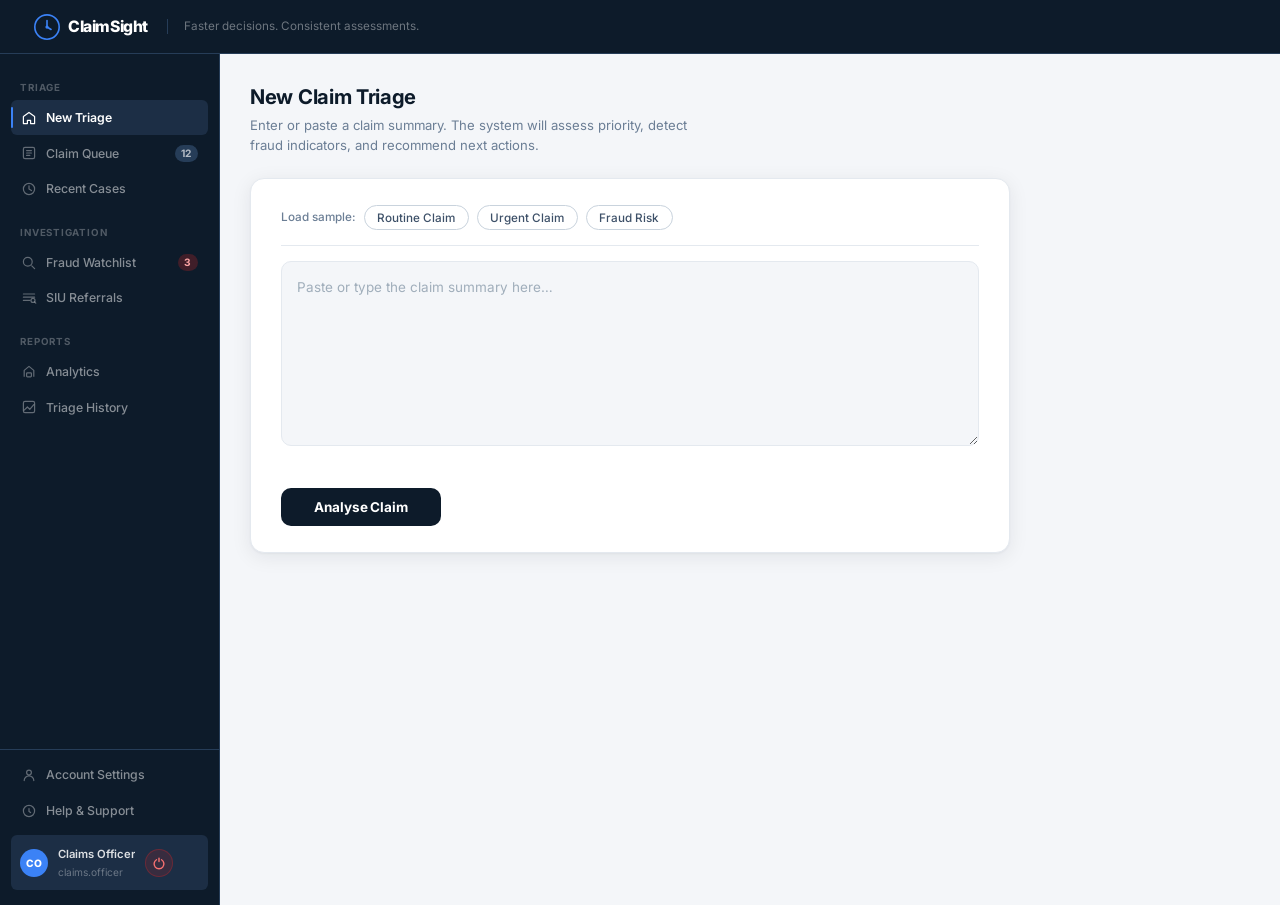
==== commit bbc85711: "feat: add multi-page routing, sidebar nav, and mock page content" ====
--- a/index.html
+++ b/index.html
@@ -11,7 +11,6 @@
   <!-- ─── Header ──────────────────────────────────────── -->
   <header class="site-header">
     <div class="header-inner">
-      <!-- Mobile menu toggle -->
       <button class="sidebar-toggle" id="sidebar-toggle" aria-label="Toggle navigation" aria-expanded="false">
         <svg viewBox="0 0 20 20" fill="none" aria-hidden="true">
           <path d="M3 5h14M3 10h14M3 15h14" stroke="currentColor" stroke-width="1.75" stroke-linecap="round"/>
@@ -26,10 +25,6 @@
         <span class="brand-name">ClaimSight</span>
       </div>
       <p class="brand-tagline">Faster decisions. Consistent assessments.</p>
-      <div class="header-user">
-        <span class="header-username">claims.officer</span>
-        <a href="login.html" class="btn-signout">Sign Out</a>
-      </div>
     </div>
   </header>
 
@@ -38,15 +33,13 @@
 
     <!-- ─── Sidebar ──────────────────────────────────── -->
     <nav class="sidebar" id="sidebar" aria-label="Main navigation">
-
-      <!-- Nav sections -->
       <div class="sidebar-body">
 
         <div class="nav-section">
           <span class="nav-section-label">Triage</span>
           <ul class="nav-list">
             <li>
-              <a href="#" class="nav-item nav-item--active" aria-current="page">
+              <a href="#" class="nav-item nav-item--active" data-page="new-triage" aria-current="page">
                 <svg class="nav-icon" viewBox="0 0 20 20" fill="none" aria-hidden="true">
                   <path d="M10 3L3 8v9h5v-4h4v4h5V8L10 3z" stroke="currentColor" stroke-width="1.5" stroke-linejoin="round"/>
                 </svg>
@@ -54,7 +47,7 @@
               </a>
             </li>
             <li>
-              <a href="#" class="nav-item">
+              <a href="#" class="nav-item" data-page="claim-queue">
                 <svg class="nav-icon" viewBox="0 0 20 20" fill="none" aria-hidden="true">
                   <rect x="3" y="3" width="14" height="14" rx="2" stroke="currentColor" stroke-width="1.5"/>
                   <path d="M7 7h6M7 10h6M7 13h4" stroke="currentColor" stroke-width="1.5" stroke-linecap="round"/>
@@ -64,7 +57,7 @@
               </a>
             </li>
             <li>
-              <a href="#" class="nav-item">
+              <a href="#" class="nav-item" data-page="recent-cases">
                 <svg class="nav-icon" viewBox="0 0 20 20" fill="none" aria-hidden="true">
                   <circle cx="10" cy="10" r="7" stroke="currentColor" stroke-width="1.5"/>
                   <path d="M10 6v4l3 2" stroke="currentColor" stroke-width="1.5" stroke-linecap="round"/>
@@ -79,7 +72,7 @@
           <span class="nav-section-label">Investigation</span>
           <ul class="nav-list">
             <li>
-              <a href="#" class="nav-item">
+              <a href="#" class="nav-item" data-page="fraud-watchlist">
                 <svg class="nav-icon" viewBox="0 0 20 20" fill="none" aria-hidden="true">
                   <path d="M8.5 3a5.5 5.5 0 1 1 0 11 5.5 5.5 0 0 1 0-11zM17 17l-3.5-3.5" stroke="currentColor" stroke-width="1.5" stroke-linecap="round"/>
                 </svg>
@@ -88,7 +81,7 @@
               </a>
             </li>
             <li>
-              <a href="#" class="nav-item">
+              <a href="#" class="nav-item" data-page="siu-referrals">
                 <svg class="nav-icon" viewBox="0 0 20 20" fill="none" aria-hidden="true">
                   <path d="M3 5h14M3 9h14M3 13h8" stroke="currentColor" stroke-width="1.5" stroke-linecap="round"/>
                   <circle cx="15" cy="13" r="2.5" stroke="currentColor" stroke-width="1.5"/>
@@ -104,7 +97,7 @@
           <span class="nav-section-label">Reports</span>
           <ul class="nav-list">
             <li>
-              <a href="#" class="nav-item">
+              <a href="#" class="nav-item" data-page="analytics">
                 <svg class="nav-icon" viewBox="0 0 20 20" fill="none" aria-hidden="true">
                   <path d="M4 16V8l6-5 6 5v8" stroke="currentColor" stroke-width="1.5" stroke-linejoin="round"/>
                   <rect x="7" y="11" width="6" height="5" rx="1" stroke="currentColor" stroke-width="1.5"/>
@@ -113,7 +106,7 @@
               </a>
             </li>
             <li>
-              <a href="#" class="nav-item">
+              <a href="#" class="nav-item" data-page="triage-history">
                 <svg class="nav-icon" viewBox="0 0 20 20" fill="none" aria-hidden="true">
                   <path d="M4 14l4-4 3 3 5-6" stroke="currentColor" stroke-width="1.5" stroke-linecap="round" stroke-linejoin="round"/>
                   <rect x="3" y="3" width="14" height="14" rx="2" stroke="currentColor" stroke-width="1.5"/>
@@ -126,12 +119,11 @@
 
       </div>
 
-      <!-- Sidebar footer -->
       <div class="sidebar-footer">
         <div class="nav-section">
           <ul class="nav-list">
             <li>
-              <a href="#" class="nav-item">
+              <a href="#" class="nav-item" data-page="account-settings">
                 <svg class="nav-icon" viewBox="0 0 20 20" fill="none" aria-hidden="true">
                   <circle cx="10" cy="7" r="3" stroke="currentColor" stroke-width="1.5"/>
                   <path d="M4 17c0-3.314 2.686-6 6-6s6 2.686 6 6" stroke="currentColor" stroke-width="1.5" stroke-linecap="round"/>
@@ -140,7 +132,7 @@
               </a>
             </li>
             <li>
-              <a href="#" class="nav-item">
+              <a href="#" class="nav-item" data-page="help">
                 <svg class="nav-icon" viewBox="0 0 20 20" fill="none" aria-hidden="true">
                   <circle cx="10" cy="10" r="7" stroke="currentColor" stroke-width="1.5"/>
                   <path d="M10 7v3.5L12 12" stroke="currentColor" stroke-width="1.5" stroke-linecap="round"/>
@@ -150,133 +142,528 @@
             </li>
           </ul>
         </div>
-
-        <!-- Officer chip -->
         <div class="sidebar-user">
           <div class="sidebar-user-avatar" aria-hidden="true">CO</div>
           <div class="sidebar-user-info">
             <span class="sidebar-user-name">Claims Officer</span>
             <span class="sidebar-user-role">claims.officer</span>
           </div>
+          <a href="login.html" class="btn-power" aria-label="Sign out">
+            <svg viewBox="0 0 20 20" fill="none" aria-hidden="true">
+              <path d="M10 3v5" stroke="currentColor" stroke-width="2" stroke-linecap="round"/>
+              <path d="M6.343 5.343A7 7 0 1 0 13.657 5.343" stroke="currentColor" stroke-width="2" stroke-linecap="round"/>
+            </svg>
+          </a>
         </div>
       </div>
-
     </nav>
 
-    <!-- Overlay for mobile -->
     <div class="sidebar-overlay" id="sidebar-overlay" aria-hidden="true"></div>
 
     <!-- ─── Main content ─────────────────────────────── -->
-    <main class="main-content">
-
-      <!-- Page heading -->
-      <div class="page-heading">
-        <h1 class="page-title">New Claim Triage</h1>
-        <p class="page-subtitle">Enter or paste a claim summary. The system will assess priority, detect fraud indicators, and recommend next actions.</p>
-      </div>
-
-      <!-- Input card -->
-      <section class="card input-card">
-
-        <!-- Quick-fill buttons -->
-        <div class="sample-buttons" role="group" aria-label="Load a sample claim">
-          <span class="sample-label">Load sample:</span>
-          <button type="button" class="btn-sample" data-sample="routine">Routine Claim</button>
-          <button type="button" class="btn-sample" data-sample="urgent">Urgent Claim</button>
-          <button type="button" class="btn-sample" data-sample="fraud">Fraud Risk</button>
-        </div>
-
-        <!-- Form -->
-        <form id="triage-form" novalidate>
-          <label for="claim-input" class="sr-only">Claim summary</label>
-          <textarea
-            id="claim-input"
-            name="claim"
-            rows="7"
-            placeholder="Paste or type the claim summary here…"
-            aria-required="true"
-          ></textarea>
-          <p id="validation-msg" class="validation-msg" role="alert" aria-live="polite"></p>
-          <button type="submit" id="submit-btn" class="btn btn-primary">
-            <span class="btn-text">Analyse Claim</span>
-            <span class="btn-spinner" aria-hidden="true"></span>
-          </button>
-        </form>
-      </section>
-
-      <!-- Results card (hidden until analysis completes) -->
-      <section id="results-section" class="card results-card" aria-live="polite" aria-atomic="true">
-
-        <!-- Hero: priority + metadata -->
-        <div class="results-hero">
-          <div class="hero-top">
-
-            <!-- Priority badge + confidence -->
-            <div class="priority-display">
-              <span id="result-priority" class="priority-badge">—</span>
-              <span id="result-confidence" class="confidence-label"></span>
-            </div>
-
-            <!-- Claim metadata -->
-            <div class="results-meta">
-              <div class="meta-item">
-                <span class="meta-key">Claim ID</span>
-                <span class="meta-val" id="result-claim-id">—</span>
-              </div>
-              <div class="meta-item">
-                <span class="meta-key">Analysed</span>
-                <span class="meta-val" id="result-timestamp">—</span>
-              </div>
-              <div class="meta-item">
-                <span class="meta-key">System</span>
-                <span class="meta-val">ClaimSight Triage</span>
-              </div>
-            </div>
-
+    <main class="main-content" id="main-content">
+
+      <!-- ══ PAGE: New Triage ══════════════════════════ -->
+      <div class="page-panel" id="page-new-triage">
+        <div class="page-heading">
+          <h1 class="page-title">New Claim Triage</h1>
+          <p class="page-subtitle">Enter or paste a claim summary. The system will assess priority, detect fraud indicators, and recommend next actions.</p>
+        </div>
+
+        <section class="card input-card">
+          <div class="sample-buttons" role="group" aria-label="Load a sample claim">
+            <span class="sample-label">Load sample:</span>
+            <button type="button" class="btn-sample" data-sample="routine">Routine Claim</button>
+            <button type="button" class="btn-sample" data-sample="urgent">Urgent Claim</button>
+            <button type="button" class="btn-sample" data-sample="fraud">Fraud Risk</button>
           </div>
-
-          <!-- Rationale -->
-          <p id="result-rationale" class="rationale-text">—</p>
-        </div>
-
-        <!-- Body: risk + fraud + actions + escalation -->
-        <div class="results-body">
-
-          <!-- Risk dimensions -->
-          <div class="risk-dimensions">
-            <p class="section-heading">Risk Dimensions</p>
-            <div class="bars-grid" id="risk-bars-container">
-              <!-- Bars injected by JS -->
-            </div>
+          <form id="triage-form" novalidate>
+            <label for="claim-input" class="sr-only">Claim summary</label>
+            <textarea id="claim-input" name="claim" rows="7" placeholder="Paste or type the claim summary here…" aria-required="true"></textarea>
+            <p id="validation-msg" class="validation-msg" role="alert" aria-live="polite"></p>
+            <button type="submit" id="submit-btn" class="btn btn-primary">
+              <span class="btn-text">Analyse Claim</span>
+              <span class="btn-spinner" aria-hidden="true"></span>
+            </button>
+          </form>
+        </section>
+
+        <section id="results-section" class="card results-card" aria-live="polite" aria-atomic="true">
+          <div class="results-hero">
+            <div class="hero-top">
+              <div class="priority-display">
+                <span id="result-priority" class="priority-badge">—</span>
+                <span id="result-confidence" class="confidence-label"></span>
+              </div>
+              <div class="results-meta">
+                <div class="meta-item"><span class="meta-key">Claim ID</span><span class="meta-val" id="result-claim-id">—</span></div>
+                <div class="meta-item"><span class="meta-key">Analysed</span><span class="meta-val" id="result-timestamp">—</span></div>
+                <div class="meta-item"><span class="meta-key">System</span><span class="meta-val">ClaimSight Triage</span></div>
+              </div>
+            </div>
+            <p id="result-rationale" class="rationale-text">—</p>
           </div>
-
-          <!-- Fraud indicators -->
-          <div class="result-block" id="fraud-block">
-            <p class="section-heading">Fraud Indicators</p>
-            <ul id="result-fraud-list" class="result-list"></ul>
+          <div class="results-body">
+            <div class="risk-dimensions">
+              <p class="section-heading">Risk Dimensions</p>
+              <div class="bars-grid" id="risk-bars-container"></div>
+            </div>
+            <div class="result-block" id="fraud-block">
+              <p class="section-heading">Fraud Indicators</p>
+              <ul id="result-fraud-list" class="result-list"></ul>
+            </div>
+            <div class="result-block">
+              <p class="section-heading">Recommended Next Actions</p>
+              <ol id="result-actions-list" class="result-list result-list--ordered"></ol>
+            </div>
+            <div id="escalation-block" class="escalation-block">
+              <div class="escalation-header">
+                <p class="section-heading" style="margin-bottom:0">Escalation</p>
+                <span id="escalation-badge" class="escalation-badge">—</span>
+              </div>
+              <p id="escalation-reason" class="escalation-reason">—</p>
+            </div>
           </div>
-
-          <!-- Next actions -->
-          <div class="result-block">
-            <p class="section-heading">Recommended Next Actions</p>
-            <ol id="result-actions-list" class="result-list result-list--ordered"></ol>
-          </div>
-
-          <!-- Escalation -->
-          <div id="escalation-block" class="escalation-block">
-            <div class="escalation-header">
-              <p class="section-heading" style="margin-bottom:0">Escalation</p>
-              <span id="escalation-badge" class="escalation-badge">—</span>
-            </div>
-            <p id="escalation-reason" class="escalation-reason">—</p>
-          </div>
-
-        </div>
-      </section>
-
-      <footer class="site-footer">
-        <p>ClaimSight &copy; 2024 &mdash; For demonstration purposes only. Not for production use.</p>
-      </footer>
+        </section>
+      </div><!-- /#page-new-triage -->
+
+      <!-- ══ PAGE: Claim Queue ═════════════════════════ -->
+      <div class="page-panel" id="page-claim-queue" hidden>
+        <div class="page-heading">
+          <h1 class="page-title">Claim Queue</h1>
+          <p class="page-subtitle">12 claims awaiting first-pass triage. Sorted by submission time.</p>
+        </div>
+        <section class="card">
+          <table class="mock-table">
+            <thead>
+              <tr>
+                <th>Claim ID</th>
+                <th>Claimant</th>
+                <th>Type</th>
+                <th>Submitted</th>
+                <th>Status</th>
+                <th>Priority</th>
+              </tr>
+            </thead>
+            <tbody>
+              <tr><td>CLM-2024-11042</td><td>Ahmad Razif</td><td>Motor — Collision</td><td>Today, 09:14</td><td><span class="status-pill status-new">New</span></td><td><span class="priority-badge priority-high">High</span></td></tr>
+              <tr><td>CLM-2024-11041</td><td>Priya Nair</td><td>Motor — Theft</td><td>Today, 08:52</td><td><span class="status-pill status-new">New</span></td><td><span class="priority-badge priority-critical">Critical</span></td></tr>
+              <tr><td>CLM-2024-11039</td><td>David Lim</td><td>Motor — Windscreen</td><td>Today, 08:30</td><td><span class="status-pill status-review">In Review</span></td><td><span class="priority-badge priority-low">Low</span></td></tr>
+              <tr><td>CLM-2024-11038</td><td>Siti Rahimah</td><td>Motor — Collision</td><td>Today, 07:55</td><td><span class="status-pill status-new">New</span></td><td><span class="priority-badge priority-high">High</span></td></tr>
+              <tr><td>CLM-2024-11036</td><td>Kevin Tan</td><td>Motor — Flood</td><td>Yesterday, 17:40</td><td><span class="status-pill status-review">In Review</span></td><td><span class="priority-badge priority-low">Low</span></td></tr>
+              <tr><td>CLM-2024-11034</td><td>Grace Wong</td><td>Motor — Collision</td><td>Yesterday, 16:18</td><td><span class="status-pill status-new">New</span></td><td><span class="priority-badge priority-low">Low</span></td></tr>
+              <tr><td>CLM-2024-11033</td><td>Ravi Kumar</td><td>Motor — Theft</td><td>Yesterday, 15:05</td><td><span class="status-pill status-review">In Review</span></td><td><span class="priority-badge priority-critical">Critical</span></td></tr>
+              <tr><td>CLM-2024-11031</td><td>Nurul Aina</td><td>Motor — Collision</td><td>Yesterday, 14:22</td><td><span class="status-pill status-new">New</span></td><td><span class="priority-badge priority-high">High</span></td></tr>
+              <tr><td>CLM-2024-11029</td><td>Jason Ong</td><td>Motor — Vandalism</td><td>Yesterday, 11:50</td><td><span class="status-pill status-new">New</span></td><td><span class="priority-badge priority-low">Low</span></td></tr>
+              <tr><td>CLM-2024-11027</td><td>Lee Mei Ling</td><td>Motor — Collision</td><td>2 days ago</td><td><span class="status-pill status-review">In Review</span></td><td><span class="priority-badge priority-high">High</span></td></tr>
+              <tr><td>CLM-2024-11025</td><td>Farhan Ismail</td><td>Motor — Flood</td><td>2 days ago</td><td><span class="status-pill status-new">New</span></td><td><span class="priority-badge priority-low">Low</span></td></tr>
+              <tr><td>CLM-2024-11022</td><td>Chen Wei</td><td>Motor — Collision</td><td>2 days ago</td><td><span class="status-pill status-new">New</span></td><td><span class="priority-badge priority-high">High</span></td></tr>
+            </tbody>
+          </table>
+        </section>
+      </div><!-- /#page-claim-queue -->
+
+      <!-- ══ PAGE: Recent Cases ════════════════════════ -->
+      <div class="page-panel" id="page-recent-cases" hidden>
+        <div class="page-heading">
+          <h1 class="page-title">Recent Cases</h1>
+          <p class="page-subtitle">Claims triaged by you in the last 7 days.</p>
+        </div>
+        <section class="card">
+          <table class="mock-table">
+            <thead>
+              <tr>
+                <th>Claim ID</th>
+                <th>Claimant</th>
+                <th>Priority</th>
+                <th>Outcome</th>
+                <th>Triaged</th>
+                <th>Confidence</th>
+              </tr>
+            </thead>
+            <tbody>
+              <tr><td>CLM-2024-10998</td><td>Marcus Tan</td><td><span class="priority-badge priority-high">High</span></td><td>Escalated</td><td>Today, 08:01</td><td>88%</td></tr>
+              <tr><td>CLM-2024-10994</td><td>Kevin Ong</td><td><span class="priority-badge priority-critical">Critical</span></td><td>SIU Referred</td><td>Yesterday, 14:30</td><td>94%</td></tr>
+              <tr><td>CLM-2024-10991</td><td>Sarah Lim</td><td><span class="priority-badge priority-low">Low</span></td><td>Standard Queue</td><td>Yesterday, 11:15</td><td>91%</td></tr>
+              <tr><td>CLM-2024-10987</td><td>Tan Ah Kow</td><td><span class="priority-badge priority-low">Low</span></td><td>Standard Queue</td><td>2 days ago</td><td>89%</td></tr>
+              <tr><td>CLM-2024-10982</td><td>Hamidah Bte Yusof</td><td><span class="priority-badge priority-high">High</span></td><td>Escalated</td><td>2 days ago</td><td>86%</td></tr>
+              <tr><td>CLM-2024-10977</td><td>Loh Jia Wei</td><td><span class="priority-badge priority-critical">Critical</span></td><td>SIU Referred</td><td>3 days ago</td><td>92%</td></tr>
+              <tr><td>CLM-2024-10971</td><td>Rebecca Chong</td><td><span class="priority-badge priority-low">Low</span></td><td>Standard Queue</td><td>4 days ago</td><td>90%</td></tr>
+              <tr><td>CLM-2024-10965</td><td>Mohamad Faiz</td><td><span class="priority-badge priority-high">High</span></td><td>Escalated</td><td>5 days ago</td><td>87%</td></tr>
+            </tbody>
+          </table>
+        </section>
+      </div><!-- /#page-recent-cases -->
+
+      <!-- ══ PAGE: Fraud Watchlist ══════════════════════ -->
+      <div class="page-panel" id="page-fraud-watchlist" hidden>
+        <div class="page-heading">
+          <h1 class="page-title">Fraud Watchlist</h1>
+          <p class="page-subtitle">3 active claims flagged for fraud indicators. Pending SIU review.</p>
+        </div>
+        <div class="mock-alert mock-alert--red">
+          Payouts frozen on all watchlisted claims. Do not process without SIU clearance.
+        </div>
+        <section class="card">
+          <table class="mock-table">
+            <thead>
+              <tr>
+                <th>Claim ID</th>
+                <th>Claimant</th>
+                <th>Indicators</th>
+                <th>Flagged</th>
+                <th>SIU Assigned</th>
+                <th>Status</th>
+              </tr>
+            </thead>
+            <tbody>
+              <tr>
+                <td>CLM-2024-10994</td>
+                <td>Kevin Ong</td>
+                <td>
+                  <ul class="indicator-chips">
+                    <li>Prior total loss</li>
+                    <li>Late witness</li>
+                    <li>CCTV gap</li>
+                    <li>Linked repair shop</li>
+                  </ul>
+                </td>
+                <td>Yesterday, 14:30</td>
+                <td>Insp. Rajan S.</td>
+                <td><span class="status-pill status-fraud">Under Investigation</span></td>
+              </tr>
+              <tr>
+                <td>CLM-2024-10977</td>
+                <td>Loh Jia Wei</td>
+                <td>
+                  <ul class="indicator-chips">
+                    <li>Inconsistent timeline</li>
+                    <li>Duplicate repair estimate</li>
+                  </ul>
+                </td>
+                <td>3 days ago</td>
+                <td>Insp. Rajan S.</td>
+                <td><span class="status-pill status-fraud">Under Investigation</span></td>
+              </tr>
+              <tr>
+                <td>CLM-2024-10933</td>
+                <td>Chia Boon Huat</td>
+                <td>
+                  <ul class="indicator-chips">
+                    <li>Previously declined claim</li>
+                    <li>Staged accident indicators</li>
+                    <li>Linked repair shop</li>
+                  </ul>
+                </td>
+                <td>6 days ago</td>
+                <td>Unassigned</td>
+                <td><span class="status-pill status-new">Pending Assignment</span></td>
+              </tr>
+            </tbody>
+          </table>
+        </section>
+      </div><!-- /#page-fraud-watchlist -->
+
+      <!-- ══ PAGE: SIU Referrals ════════════════════════ -->
+      <div class="page-panel" id="page-siu-referrals" hidden>
+        <div class="page-heading">
+          <h1 class="page-title">SIU Referrals</h1>
+          <p class="page-subtitle">Claims formally referred to the Special Investigations Unit this quarter.</p>
+        </div>
+        <div class="mock-stats-row">
+          <div class="mock-stat"><span class="mock-stat-value">14</span><span class="mock-stat-label">Referred this quarter</span></div>
+          <div class="mock-stat"><span class="mock-stat-value">6</span><span class="mock-stat-label">Under active investigation</span></div>
+          <div class="mock-stat"><span class="mock-stat-value">5</span><span class="mock-stat-label">Confirmed fraud</span></div>
+          <div class="mock-stat mock-stat--green"><span class="mock-stat-value">3</span><span class="mock-stat-label">Cleared — legitimate</span></div>
+        </div>
+        <section class="card">
+          <table class="mock-table">
+            <thead>
+              <tr>
+                <th>Claim ID</th>
+                <th>Claimant</th>
+                <th>Referred by</th>
+                <th>Date Referred</th>
+                <th>SIU Officer</th>
+                <th>Outcome</th>
+              </tr>
+            </thead>
+            <tbody>
+              <tr><td>CLM-2024-10994</td><td>Kevin Ong</td><td>claims.officer</td><td>Yesterday</td><td>Insp. Rajan S.</td><td><span class="status-pill status-fraud">Investigating</span></td></tr>
+              <tr><td>CLM-2024-10977</td><td>Loh Jia Wei</td><td>claims.officer</td><td>3 days ago</td><td>Insp. Rajan S.</td><td><span class="status-pill status-fraud">Investigating</span></td></tr>
+              <tr><td>CLM-2024-10855</td><td>Ng Swee Hock</td><td>sr.adjuster</td><td>12 Nov 2024</td><td>Insp. Kavitha M.</td><td><span class="status-pill status-closed">Confirmed Fraud</span></td></tr>
+              <tr><td>CLM-2024-10801</td><td>Rohani Bte Salleh</td><td>claims.officer</td><td>8 Nov 2024</td><td>Insp. Kavitha M.</td><td><span class="status-pill status-closed">Confirmed Fraud</span></td></tr>
+              <tr><td>CLM-2024-10744</td><td>Tan Chee Keong</td><td>sr.adjuster</td><td>4 Nov 2024</td><td>Insp. Rajan S.</td><td><span class="status-pill status-green">Cleared</span></td></tr>
+              <tr><td>CLM-2024-10698</td><td>Putri Aisyah</td><td>claims.officer</td><td>1 Nov 2024</td><td>Insp. Kavitha M.</td><td><span class="status-pill status-green">Cleared</span></td></tr>
+            </tbody>
+          </table>
+        </section>
+      </div><!-- /#page-siu-referrals -->
+
+      <!-- ══ PAGE: Analytics ═══════════════════════════ -->
+      <div class="page-panel" id="page-analytics" hidden>
+        <div class="page-heading">
+          <h1 class="page-title">Analytics</h1>
+          <p class="page-subtitle">Triage performance and claim volume for November 2024.</p>
+        </div>
+        <div class="mock-stats-row">
+          <div class="mock-stat"><span class="mock-stat-value">247</span><span class="mock-stat-label">Claims triaged this month</span></div>
+          <div class="mock-stat mock-stat--red"><span class="mock-stat-value">18</span><span class="mock-stat-label">Critical priority</span></div>
+          <div class="mock-stat mock-stat--amber"><span class="mock-stat-value">64</span><span class="mock-stat-label">High priority</span></div>
+          <div class="mock-stat mock-stat--green"><span class="mock-stat-value">165</span><span class="mock-stat-label">Low / Routine</span></div>
+        </div>
+        <div class="analytics-grid">
+          <section class="card">
+            <p class="section-heading">Priority Distribution</p>
+            <div class="chart-bars">
+              <div class="chart-bar-row">
+                <span class="chart-bar-label">Low</span>
+                <div class="chart-bar-track"><div class="chart-bar-fill chart-bar-green" style="width:66.8%"></div></div>
+                <span class="chart-bar-val">165</span>
+              </div>
+              <div class="chart-bar-row">
+                <span class="chart-bar-label">High</span>
+                <div class="chart-bar-track"><div class="chart-bar-fill chart-bar-amber" style="width:25.9%"></div></div>
+                <span class="chart-bar-val">64</span>
+              </div>
+              <div class="chart-bar-row">
+                <span class="chart-bar-label">Critical</span>
+                <div class="chart-bar-track"><div class="chart-bar-fill chart-bar-red" style="width:7.3%"></div></div>
+                <span class="chart-bar-val">18</span>
+              </div>
+            </div>
+          </section>
+          <section class="card">
+            <p class="section-heading">Fraud Detection Rate</p>
+            <div class="chart-bars">
+              <div class="chart-bar-row">
+                <span class="chart-bar-label">Fraud flagged</span>
+                <div class="chart-bar-track"><div class="chart-bar-fill chart-bar-red" style="width:14%"></div></div>
+                <span class="chart-bar-val">14</span>
+              </div>
+              <div class="chart-bar-row">
+                <span class="chart-bar-label">SIU referred</span>
+                <div class="chart-bar-track"><div class="chart-bar-fill chart-bar-amber" style="width:8.5%"></div></div>
+                <span class="chart-bar-val">8</span>
+              </div>
+              <div class="chart-bar-row">
+                <span class="chart-bar-label">Confirmed fraud</span>
+                <div class="chart-bar-track"><div class="chart-bar-fill chart-bar-red" style="width:5%"></div></div>
+                <span class="chart-bar-val">5</span>
+              </div>
+            </div>
+          </section>
+          <section class="card">
+            <p class="section-heading">Avg. Confidence Score by Priority</p>
+            <div class="chart-bars">
+              <div class="chart-bar-row">
+                <span class="chart-bar-label">Critical</span>
+                <div class="chart-bar-track"><div class="chart-bar-fill chart-bar-navy" style="width:93%"></div></div>
+                <span class="chart-bar-val">93%</span>
+              </div>
+              <div class="chart-bar-row">
+                <span class="chart-bar-label">High</span>
+                <div class="chart-bar-track"><div class="chart-bar-fill chart-bar-navy" style="width:88%"></div></div>
+                <span class="chart-bar-val">88%</span>
+              </div>
+              <div class="chart-bar-row">
+                <span class="chart-bar-label">Low</span>
+                <div class="chart-bar-track"><div class="chart-bar-fill chart-bar-navy" style="width:91%"></div></div>
+                <span class="chart-bar-val">91%</span>
+              </div>
+            </div>
+          </section>
+          <section class="card">
+            <p class="section-heading">Escalation Rate</p>
+            <div class="chart-bars">
+              <div class="chart-bar-row">
+                <span class="chart-bar-label">Escalated</span>
+                <div class="chart-bar-track"><div class="chart-bar-fill chart-bar-amber" style="width:33.2%"></div></div>
+                <span class="chart-bar-val">82</span>
+              </div>
+              <div class="chart-bar-row">
+                <span class="chart-bar-label">Not escalated</span>
+                <div class="chart-bar-track"><div class="chart-bar-fill chart-bar-green" style="width:66.8%"></div></div>
+                <span class="chart-bar-val">165</span>
+              </div>
+            </div>
+          </section>
+        </div>
+      </div><!-- /#page-analytics -->
+
+      <!-- ══ PAGE: Triage History ══════════════════════ -->
+      <div class="page-panel" id="page-triage-history" hidden>
+        <div class="page-heading">
+          <h1 class="page-title">Triage History</h1>
+          <p class="page-subtitle">Full log of all triage decisions made by this account.</p>
+        </div>
+        <section class="card">
+          <table class="mock-table">
+            <thead>
+              <tr>
+                <th>Claim ID</th>
+                <th>Claimant</th>
+                <th>Priority</th>
+                <th>Confidence</th>
+                <th>Fraud Flags</th>
+                <th>Escalated</th>
+                <th>Date</th>
+              </tr>
+            </thead>
+            <tbody>
+              <tr><td>CLM-2024-10998</td><td>Marcus Tan</td><td><span class="priority-badge priority-high">High</span></td><td>88%</td><td>None</td><td>Yes</td><td>Today</td></tr>
+              <tr><td>CLM-2024-10994</td><td>Kevin Ong</td><td><span class="priority-badge priority-critical">Critical</span></td><td>94%</td><td>4</td><td>Yes</td><td>Yesterday</td></tr>
+              <tr><td>CLM-2024-10991</td><td>Sarah Lim</td><td><span class="priority-badge priority-low">Low</span></td><td>91%</td><td>None</td><td>No</td><td>Yesterday</td></tr>
+              <tr><td>CLM-2024-10987</td><td>Tan Ah Kow</td><td><span class="priority-badge priority-low">Low</span></td><td>89%</td><td>None</td><td>No</td><td>2 days ago</td></tr>
+              <tr><td>CLM-2024-10982</td><td>Hamidah Bte Yusof</td><td><span class="priority-badge priority-high">High</span></td><td>86%</td><td>None</td><td>Yes</td><td>2 days ago</td></tr>
+              <tr><td>CLM-2024-10977</td><td>Loh Jia Wei</td><td><span class="priority-badge priority-critical">Critical</span></td><td>92%</td><td>2</td><td>Yes</td><td>3 days ago</td></tr>
+              <tr><td>CLM-2024-10971</td><td>Rebecca Chong</td><td><span class="priority-badge priority-low">Low</span></td><td>90%</td><td>None</td><td>No</td><td>4 days ago</td></tr>
+              <tr><td>CLM-2024-10965</td><td>Mohamad Faiz</td><td><span class="priority-badge priority-high">High</span></td><td>87%</td><td>None</td><td>Yes</td><td>5 days ago</td></tr>
+              <tr><td>CLM-2024-10958</td><td>Lin Shu Fen</td><td><span class="priority-badge priority-low">Low</span></td><td>93%</td><td>None</td><td>No</td><td>5 days ago</td></tr>
+              <tr><td>CLM-2024-10950</td><td>Abdullah Malik</td><td><span class="priority-badge priority-critical">Critical</span></td><td>95%</td><td>3</td><td>Yes</td><td>6 days ago</td></tr>
+              <tr><td>CLM-2024-10944</td><td>Tan Bee Leng</td><td><span class="priority-badge priority-low">Low</span></td><td>88%</td><td>None</td><td>No</td><td>7 days ago</td></tr>
+              <tr><td>CLM-2024-10937</td><td>Jaswinder Singh</td><td><span class="priority-badge priority-high">High</span></td><td>85%</td><td>None</td><td>Yes</td><td>7 days ago</td></tr>
+            </tbody>
+          </table>
+        </section>
+      </div><!-- /#page-triage-history -->
+
+      <!-- ══ PAGE: Account Settings ════════════════════ -->
+      <div class="page-panel" id="page-account-settings" hidden>
+        <div class="page-heading">
+          <h1 class="page-title">Account Settings</h1>
+          <p class="page-subtitle">Manage your profile, notification preferences, and access credentials.</p>
+        </div>
+        <div class="settings-grid">
+          <section class="card">
+            <p class="section-heading">Profile</p>
+            <div class="settings-form">
+              <div class="settings-field">
+                <label>Full name</label>
+                <input type="text" value="Claims Officer" readonly />
+              </div>
+              <div class="settings-field">
+                <label>Username</label>
+                <input type="text" value="claims.officer" readonly />
+              </div>
+              <div class="settings-field">
+                <label>Email</label>
+                <input type="email" value="claims.officer@insure.sg" readonly />
+              </div>
+              <div class="settings-field">
+                <label>Department</label>
+                <input type="text" value="Motor Claims — Triage Unit" readonly />
+              </div>
+            </div>
+          </section>
+          <section class="card">
+            <p class="section-heading">Notifications</p>
+            <div class="settings-toggles">
+              <div class="settings-toggle-row">
+                <div>
+                  <span class="toggle-label">New claim assigned</span>
+                  <span class="toggle-desc">Email when a claim is assigned to your queue</span>
+                </div>
+                <div class="toggle-pill toggle-on" aria-label="Enabled"></div>
+              </div>
+              <div class="settings-toggle-row">
+                <div>
+                  <span class="toggle-label">Escalation alerts</span>
+                  <span class="toggle-desc">Notify when a claim is escalated to senior adjuster</span>
+                </div>
+                <div class="toggle-pill toggle-on" aria-label="Enabled"></div>
+              </div>
+              <div class="settings-toggle-row">
+                <div>
+                  <span class="toggle-label">SIU referral updates</span>
+                  <span class="toggle-desc">Updates when SIU cases you referred change status</span>
+                </div>
+                <div class="toggle-pill toggle-on" aria-label="Enabled"></div>
+              </div>
+              <div class="settings-toggle-row">
+                <div>
+                  <span class="toggle-label">Weekly digest</span>
+                  <span class="toggle-desc">Summary email of your triage activity</span>
+                </div>
+                <div class="toggle-pill toggle-off" aria-label="Disabled"></div>
+              </div>
+            </div>
+          </section>
+          <section class="card">
+            <p class="section-heading">Security</p>
+            <div class="settings-form">
+              <div class="settings-field">
+                <label>Current password</label>
+                <input type="password" value="placeholder" readonly />
+              </div>
+              <div class="settings-field">
+                <label>Last login</label>
+                <input type="text" value="Today, 08:45 AM — Singapore (SGT)" readonly />
+              </div>
+              <div class="settings-field">
+                <label>Two-factor authentication</label>
+                <input type="text" value="Enabled via authenticator app" readonly />
+              </div>
+            </div>
+            <p class="settings-note">Password changes and 2FA management require IT helpdesk approval in this environment.</p>
+          </section>
+        </div>
+      </div><!-- /#page-account-settings -->
+
+      <!-- ══ PAGE: Help & Support ══════════════════════ -->
+      <div class="page-panel" id="page-help" hidden>
+        <div class="page-heading">
+          <h1 class="page-title">Help &amp; Support</h1>
+          <p class="page-subtitle">Documentation, guides, and contact details for the ClaimSight platform.</p>
+        </div>
+        <div class="help-grid">
+          <section class="card help-card">
+            <div class="help-icon-wrap">
+              <svg viewBox="0 0 24 24" fill="none" aria-hidden="true"><path d="M12 2a10 10 0 1 1 0 20A10 10 0 0 1 12 2zm0 5v6m0 3v1" stroke="currentColor" stroke-width="1.75" stroke-linecap="round"/></svg>
+            </div>
+            <h3>Getting Started</h3>
+            <p>Learn how to submit a claim summary, use the quick-fill samples, and read a triage result.</p>
+            <span class="help-link">View guide</span>
+          </section>
+          <section class="card help-card">
+            <div class="help-icon-wrap">
+              <svg viewBox="0 0 24 24" fill="none" aria-hidden="true"><path d="M9 12h6M9 16h4M5 4h14a2 2 0 0 1 2 2v14a2 2 0 0 1-2 2H5a2 2 0 0 1-2-2V6a2 2 0 0 1 2-2z" stroke="currentColor" stroke-width="1.75" stroke-linecap="round"/></svg>
+            </div>
+            <h3>Understanding Triage Results</h3>
+            <p>Explains how priority levels, confidence scores, risk dimensions, and fraud indicators are calculated.</p>
+            <span class="help-link">View guide</span>
+          </section>
+          <section class="card help-card">
+            <div class="help-icon-wrap">
+              <svg viewBox="0 0 24 24" fill="none" aria-hidden="true"><path d="M12 22s-8-4.5-8-11.8A8 8 0 0 1 12 2a8 8 0 0 1 8 8.2c0 7.3-8 11.8-8 11.8z" stroke="currentColor" stroke-width="1.75"/><circle cx="12" cy="10" r="2.5" stroke="currentColor" stroke-width="1.75"/></svg>
+            </div>
+            <h3>SIU Referral Process</h3>
+            <p>Step-by-step guide to referring a fraud-flagged claim to the Special Investigations Unit.</p>
+            <span class="help-link">View guide</span>
+          </section>
+          <section class="card help-card">
+            <div class="help-icon-wrap">
+              <svg viewBox="0 0 24 24" fill="none" aria-hidden="true"><path d="M22 16.92v3a2 2 0 0 1-2.18 2 19.8 19.8 0 0 1-8.63-3.07A19.5 19.5 0 0 1 4.69 12a19.8 19.8 0 0 1-3.07-8.67A2 2 0 0 1 3.62 1.27h3a2 2 0 0 1 2 1.72c.13.96.36 1.9.7 2.81a2 2 0 0 1-.45 2.11L7.91 8.91a16 16 0 0 0 6 6l.98-.98a2 2 0 0 1 2.11-.45c.9.33 1.85.57 2.81.7a2 2 0 0 1 1.72 2.02z" stroke="currentColor" stroke-width="1.75"/></svg>
+            </div>
+            <h3>Contact IT Helpdesk</h3>
+            <p>For system access issues, password resets, or technical errors in ClaimSight.</p>
+            <div class="help-contact">
+              <span>📞 +65 6320 4400 (ext. 221)</span>
+              <span>✉️ itsupport@insure.sg</span>
+              <span>Hours: Mon–Fri, 08:00–18:00 SGT</span>
+            </div>
+          </section>
+          <section class="card help-card help-card--wide">
+            <div class="help-icon-wrap">
+              <svg viewBox="0 0 24 24" fill="none" aria-hidden="true"><circle cx="12" cy="12" r="10" stroke="currentColor" stroke-width="1.75"/><path d="M12 8v4l3 3" stroke="currentColor" stroke-width="1.75" stroke-linecap="round"/></svg>
+            </div>
+            <h3>Version &amp; Release Notes</h3>
+            <p>ClaimSight v1.0 &mdash; Initial release. Built for the 2024 Insurance Innovation Hackathon. Mock data only; not connected to live insurance systems.</p>
+            <span class="help-tag">Demo build</span>
+          </section>
+        </div>
+      </div><!-- /#page-help -->
+
 
     </main>
   </div><!-- /.app-shell -->
--- a/style.css
+++ b/style.css
@@ -85,9 +85,7 @@
 }
 
 .header-inner {
-  max-width: 860px;
-  margin: 0 auto;
-  padding: .9rem 0;
+  padding: .9rem 1.5rem .9rem .75rem;
   display: flex;
   align-items: center;
   gap: 1.25rem;
@@ -125,46 +123,241 @@
   flex: 1;
 }
 
-.header-user {
+/* ── 4. App shell + sidebar layout ───────────────────── */
+
+/* Header toggle button (hidden on desktop) */
+.sidebar-toggle {
+  display: none;
+  align-items: center;
+  justify-content: center;
+  width: 34px;
+  height: 34px;
+  background: transparent;
+  border: 1px solid var(--navy-rim);
+  border-radius: var(--radius-sm);
+  color: rgba(255,255,255,.7);
+  cursor: pointer;
+  flex-shrink: 0;
+  transition: background .15s;
+}
+.sidebar-toggle:hover { background: var(--navy-surface); }
+.sidebar-toggle svg { width: 18px; height: 18px; }
+
+/* Shell: sidebar + content side by side */
+.app-shell {
+  display: flex;
+  flex: 1;
+  min-height: 0;
+}
+
+/* ── Sidebar ────────────────────────────────────────── */
+.sidebar {
+  width: 220px;
+  flex-shrink: 0;
+  background: var(--navy);
+  border-right: 1px solid var(--navy-rim);
+  display: flex;
+  flex-direction: column;
+  position: sticky;
+  top: 49px;           /* height of sticky header */
+  height: calc(100vh - 49px);
+  overflow-y: auto;
+  scrollbar-width: none;
+}
+.sidebar::-webkit-scrollbar { display: none; }
+
+.sidebar-body {
+  flex: 1;
+  padding: 1.25rem .75rem .5rem;
+  display: flex;
+  flex-direction: column;
+  gap: .25rem;
+}
+
+.sidebar-footer {
+  padding: .5rem .75rem 1rem;
+  border-top: 1px solid var(--navy-rim);
+}
+
+/* Nav sections */
+.nav-section {
+  margin-bottom: .5rem;
+}
+
+.nav-section-label {
+  display: block;
+  font-size: .65rem;
+  font-weight: 700;
+  letter-spacing: .08em;
+  color: rgba(255,255,255,.28);
+  padding: .5rem .6rem .3rem;
+  text-transform: uppercase;
+}
+
+.nav-list {
+  list-style: none;
+  display: flex;
+  flex-direction: column;
+  gap: 1px;
+}
+
+.nav-item {
+  display: flex;
+  align-items: center;
+  gap: .6rem;
+  padding: .5rem .65rem;
+  border-radius: var(--radius-sm);
+  font-size: .82rem;
+  font-weight: 500;
+  color: rgba(255,255,255,.5);
+  text-decoration: none;
+  transition: background .12s, color .12s;
+  position: relative;
+}
+
+.nav-item:hover {
+  background: var(--navy-surface);
+  color: rgba(255,255,255,.85);
+}
+
+.nav-item--active,
+.nav-item--active:hover {
+  background: var(--navy-surface);
+  color: #fff;
+  font-weight: 600;
+}
+
+.nav-item--active::before {
+  content: '';
+  position: absolute;
+  left: 0;
+  top: 20%;
+  height: 60%;
+  width: 2px;
+  background: var(--blue);
+  border-radius: var(--radius-pill);
+}
+
+.nav-icon {
+  width: 16px;
+  height: 16px;
+  flex-shrink: 0;
+  opacity: .7;
+}
+.nav-item:hover .nav-icon,
+.nav-item--active .nav-icon { opacity: 1; }
+
+/* Numeric badges */
+.nav-badge {
+  margin-left: auto;
+  font-size: .68rem;
+  font-weight: 700;
+  background: var(--navy-rim);
+  color: rgba(255,255,255,.65);
+  padding: .1rem .45rem;
+  border-radius: var(--radius-pill);
+  line-height: 1.4;
+}
+
+.nav-badge--red {
+  background: rgba(220,38,38,.25);
+  color: #fca5a5;
+}
+
+/* Sidebar user chip */
+.sidebar-user {
   display: flex;
   align-items: center;
   gap: .65rem;
+  padding: .65rem .6rem;
+  margin-top: .5rem;
+  border-radius: var(--radius-sm);
+  background: var(--navy-surface);
+}
+
+.sidebar-user-avatar {
+  width: 28px;
+  height: 28px;
+  border-radius: 50%;
+  background: var(--blue);
+  color: #fff;
+  font-size: .68rem;
+  font-weight: 800;
+  display: flex;
+  align-items: center;
+  justify-content: center;
   flex-shrink: 0;
 }
 
-.header-username {
-  font-size: .78rem;
-  font-weight: 500;
-  color: rgba(255,255,255,.45);
-}
-
-.btn-signout {
+.btn-power {
+  display: flex;
+  align-items: center;
+  justify-content: center;
+  width: 28px;
+  height: 28px;
+  border-radius: 50%;
+  background: rgba(220,38,38,.15);
+  color: #f87171;
+  border: 1px solid rgba(220,38,38,.3);
+  flex-shrink: 0;
+  text-decoration: none;
+  transition: background .15s, color .15s, border-color .15s;
+}
+
+.btn-power:hover {
+  background: rgba(220,38,38,.35);
+  color: #fff;
+  border-color: rgba(220,38,38,.6);
+}
+
+.btn-power svg {
+  width: 14px;
+  height: 14px;
+}
+
+
+.sidebar-user-info {
+  display: flex;
+  flex-direction: column;
+  gap: .05rem;
+  min-width: 0;
+}
+
+.sidebar-user-name {
   font-size: .75rem;
   font-weight: 600;
-  color: rgba(255,255,255,.55);
-  text-decoration: none;
-  border: 1px solid var(--navy-rim);
-  border-radius: var(--radius-pill);
-  padding: .22rem .7rem;
-  transition: background .15s, color .15s, border-color .15s;
-}
-
-.btn-signout:hover {
-  background: var(--navy-surface);
-  color: #fff;
-  border-color: rgba(255,255,255,.2);
-}
-
-/* ── 4. Page layout ───────────────────────────────────── */
-.main-container {
+  color: rgba(255,255,255,.85);
+  white-space: nowrap;
+  overflow: hidden;
+  text-overflow: ellipsis;
+}
+
+.sidebar-user-role {
+  font-size: .68rem;
+  color: rgba(255,255,255,.35);
+  white-space: nowrap;
+  overflow: hidden;
+  text-overflow: ellipsis;
+}
+
+/* Mobile overlay */
+.sidebar-overlay {
+  display: none;
+  position: fixed;
+  inset: 0;
+  background: rgba(0,0,0,.45);
+  z-index: 19;
+}
+
+/* ── Main content area ──────────────────────────────── */
+.main-content {
   flex: 1;
-  max-width: 860px;
-  width: 100%;
-  margin: 2.25rem auto 3.5rem;
-  padding: 0 1.5rem;
+  min-width: 0;
+  padding: 2rem 2rem 3rem;
   display: flex;
   flex-direction: column;
   gap: 1.25rem;
+  max-width: 820px;
 }
 
 /* Page heading area */
@@ -599,21 +792,412 @@
   background: var(--surface);
 }
 
-/* ── 13. Print ────────────────────────────────────────── */
+/* ── 13. Page panels ──────────────────────────────────── */
+.page-panel {
+  display: flex;
+  flex-direction: column;
+  gap: 1.25rem;
+}
+
+.page-panel[hidden] {
+  display: none;
+}
+
+/* ── 14. Tables ───────────────────────────────────────── */
+.mock-table {
+  width: 100%;
+  border-collapse: collapse;
+  font-size: .83rem;
+}
+
+.mock-table th {
+  text-align: left;
+  font-size: .72rem;
+  font-weight: 700;
+  color: var(--text-muted);
+  padding: .5rem .85rem;
+  border-bottom: 1.5px solid var(--border);
+  white-space: nowrap;
+}
+
+.mock-table td {
+  padding: .65rem .85rem;
+  color: var(--text-mid);
+  border-bottom: 1px solid var(--border);
+  vertical-align: middle;
+  line-height: 1.4;
+}
+
+.mock-table tbody tr:last-child td { border-bottom: none; }
+
+.mock-table tbody tr:hover td { background: #f8fafc; }
+
+/* Status pills */
+.status-pill {
+  display: inline-block;
+  padding: .18rem .65rem;
+  border-radius: var(--radius-pill);
+  font-size: .72rem;
+  font-weight: 700;
+  white-space: nowrap;
+}
+
+.status-new    { background: #EFF6FF; color: #2563EB; }
+.status-review { background: var(--amber-bg); color: var(--amber); }
+.status-fraud  { background: var(--red-bg); color: var(--red); }
+.status-closed { background: #1C2E45; color: #fff; }
+.status-green  { background: var(--green-bg); color: var(--green); }
+
+/* Indicator chips (fraud watchlist) */
+.indicator-chips {
+  list-style: none;
+  display: flex;
+  flex-wrap: wrap;
+  gap: .3rem;
+}
+
+.indicator-chips li {
+  background: var(--amber-bg);
+  color: var(--amber);
+  border: 1px solid var(--amber-border);
+  border-radius: var(--radius-pill);
+  font-size: .7rem;
+  font-weight: 600;
+  padding: .1rem .5rem;
+  white-space: nowrap;
+}
+
+/* ── 15. Alerts ───────────────────────────────────────── */
+.mock-alert {
+  padding: .75rem 1rem;
+  border-radius: var(--radius);
+  font-size: .83rem;
+  font-weight: 500;
+  border: 1px solid transparent;
+}
+
+.mock-alert--red {
+  background: var(--red-bg);
+  border-color: var(--red-border);
+  color: var(--red);
+}
+
+/* ── 16. Stats row ────────────────────────────────────── */
+.mock-stats-row {
+  display: grid;
+  grid-template-columns: repeat(4, 1fr);
+  gap: .85rem;
+}
+
+.mock-stat {
+  background: var(--surface);
+  border: 1px solid var(--border);
+  border-radius: var(--radius);
+  padding: 1rem 1.1rem;
+  display: flex;
+  flex-direction: column;
+  gap: .2rem;
+}
+
+.mock-stat-value {
+  font-size: 1.65rem;
+  font-weight: 800;
+  color: var(--navy);
+  letter-spacing: -.5px;
+  line-height: 1;
+}
+
+.mock-stat-label {
+  font-size: .75rem;
+  color: var(--text-muted);
+  line-height: 1.3;
+}
+
+.mock-stat--red   .mock-stat-value { color: var(--red); }
+.mock-stat--amber .mock-stat-value { color: var(--amber); }
+.mock-stat--green .mock-stat-value { color: var(--green); }
+
+/* ── 17. Analytics chart bars ─────────────────────────── */
+.analytics-grid {
+  display: grid;
+  grid-template-columns: 1fr 1fr;
+  gap: .85rem;
+}
+
+.chart-bars {
+  display: flex;
+  flex-direction: column;
+  gap: .7rem;
+  margin-top: .75rem;
+}
+
+.chart-bar-row {
+  display: flex;
+  align-items: center;
+  gap: .75rem;
+}
+
+.chart-bar-label {
+  font-size: .78rem;
+  font-weight: 500;
+  color: var(--text-mid);
+  width: 110px;
+  flex-shrink: 0;
+}
+
+.chart-bar-track {
+  flex: 1;
+  height: 8px;
+  background: var(--border);
+  border-radius: var(--radius-pill);
+  overflow: hidden;
+}
+
+.chart-bar-fill {
+  height: 100%;
+  border-radius: var(--radius-pill);
+}
+
+.chart-bar-green { background: var(--green); }
+.chart-bar-amber { background: var(--amber); }
+.chart-bar-red   { background: var(--red); }
+.chart-bar-navy  { background: var(--navy); }
+
+.chart-bar-val {
+  font-size: .75rem;
+  font-weight: 600;
+  color: var(--text-muted);
+  width: 36px;
+  text-align: right;
+  flex-shrink: 0;
+}
+
+/* ── 18. Settings ─────────────────────────────────────── */
+.settings-grid {
+  display: grid;
+  grid-template-columns: 1fr 1fr;
+  gap: .85rem;
+  align-items: start;
+}
+
+.settings-form {
+  display: flex;
+  flex-direction: column;
+  gap: .75rem;
+  margin-top: .75rem;
+}
+
+.settings-field {
+  display: flex;
+  flex-direction: column;
+  gap: .25rem;
+}
+
+.settings-field label {
+  font-size: .75rem;
+  font-weight: 600;
+  color: var(--text-muted);
+}
+
+.settings-field input {
+  padding: .55rem .75rem;
+  border: 1.5px solid var(--border);
+  border-radius: var(--radius-sm);
+  font-family: 'Inter', sans-serif;
+  font-size: .85rem;
+  color: var(--text);
+  background: var(--bg);
+  cursor: default;
+}
+
+.settings-note {
+  margin-top: .85rem;
+  font-size: .75rem;
+  color: var(--text-muted);
+  font-style: italic;
+}
+
+/* Toggle rows */
+.settings-toggles {
+  display: flex;
+  flex-direction: column;
+  gap: 0;
+  margin-top: .75rem;
+}
+
+.settings-toggle-row {
+  display: flex;
+  align-items: center;
+  justify-content: space-between;
+  gap: 1rem;
+  padding: .75rem 0;
+  border-bottom: 1px solid var(--border);
+}
+
+.settings-toggle-row:last-child { border-bottom: none; }
+
+.toggle-label {
+  display: block;
+  font-size: .83rem;
+  font-weight: 600;
+  color: var(--text);
+  margin-bottom: .15rem;
+}
+
+.toggle-desc {
+  display: block;
+  font-size: .75rem;
+  color: var(--text-muted);
+}
+
+.toggle-pill {
+  width: 36px;
+  height: 20px;
+  border-radius: var(--radius-pill);
+  flex-shrink: 0;
+  position: relative;
+  cursor: default;
+}
+
+.toggle-pill::after {
+  content: '';
+  position: absolute;
+  top: 3px;
+  width: 14px;
+  height: 14px;
+  background: #fff;
+  border-radius: 50%;
+}
+
+.toggle-on  { background: var(--blue); }
+.toggle-off { background: var(--border-strong); }
+
+.toggle-on::after  { right: 3px; }
+.toggle-off::after { left: 3px; }
+
+/* ── 19. Help cards ───────────────────────────────────── */
+.help-grid {
+  display: grid;
+  grid-template-columns: 1fr 1fr;
+  gap: .85rem;
+  align-items: start;
+}
+
+.help-card {
+  display: flex;
+  flex-direction: column;
+  gap: .5rem;
+}
+
+.help-card--wide {
+  grid-column: 1 / -1;
+  flex-direction: row;
+  align-items: flex-start;
+  gap: 1rem;
+}
+
+.help-card h3 {
+  font-size: .9rem;
+  font-weight: 700;
+  color: var(--navy);
+}
+
+.help-card p {
+  font-size: .83rem;
+  color: var(--text-mid);
+  line-height: 1.55;
+}
+
+.help-icon-wrap {
+  width: 36px;
+  height: 36px;
+  flex-shrink: 0;
+  display: flex;
+  align-items: center;
+  justify-content: center;
+  background: var(--navy);
+  border-radius: var(--radius-sm);
+}
+
+.help-icon-wrap svg {
+  width: 18px;
+  height: 18px;
+  color: #fff;
+}
+
+.help-link {
+  font-size: .78rem;
+  font-weight: 600;
+  color: var(--blue);
+  cursor: default;
+  margin-top: .25rem;
+}
+
+.help-contact {
+  display: flex;
+  flex-direction: column;
+  gap: .3rem;
+  margin-top: .35rem;
+  font-size: .82rem;
+  color: var(--text-mid);
+}
+
+.help-tag {
+  display: inline-block;
+  padding: .18rem .65rem;
+  background: var(--navy);
+  color: rgba(255,255,255,.7);
+  border-radius: var(--radius-pill);
+  font-size: .72rem;
+  font-weight: 600;
+  align-self: flex-start;
+  margin-top: .25rem;
+}
+
+/* ── 20. Mobile responsive ────────────────────────────── */
+@media (max-width: 768px) {
+  .sidebar-toggle { display: flex; }
+  .brand-tagline  { display: none; }
+
+  .sidebar {
+    position: fixed;
+    top: 0;
+    left: 0;
+    height: 100vh;
+    z-index: 20;
+    transform: translateX(-100%);
+    transition: transform .25s ease;
+  }
+
+  .sidebar.open {
+    transform: translateX(0);
+  }
+
+  .sidebar-overlay.open {
+    display: block;
+  }
+
+  .main-content {
+    padding: 1.25rem 1rem 2.5rem;
+  }
+}
+
+/* ── 14. Print ────────────────────────────────────────── */
 @media print {
   body { background: #fff; }
   .site-header { background: var(--navy) !important; -webkit-print-color-adjust: exact; print-color-adjust: exact; }
-  .input-card, .sample-buttons, .site-footer { display: none !important; }
+  .sidebar, .input-card, .sample-buttons, .site-footer { display: none !important; }
   .results-card { display: block !important; box-shadow: none; }
   .results-hero, .results-body { opacity: 1 !important; transform: none !important; }
-  .main-container { margin: 0; padding: 0; max-width: 100%; }
+  .main-content { padding: 0; max-width: 100%; }
   .priority-badge, .escalation-badge { -webkit-print-color-adjust: exact; print-color-adjust: exact; }
   .bar-fill { -webkit-print-color-adjust: exact; print-color-adjust: exact; }
 }
 
-/* ── 14. Reduced motion ───────────────────────────────── */
+/* ── 15. Reduced motion ───────────────────────────────── */
 @media (prefers-reduced-motion: reduce) {
   .results-hero, .results-body { transition: none; }
   .bar-fill { transition: none; }
   .btn-primary { transition: none; }
-}
+  .sidebar { transition: none; }
+}
